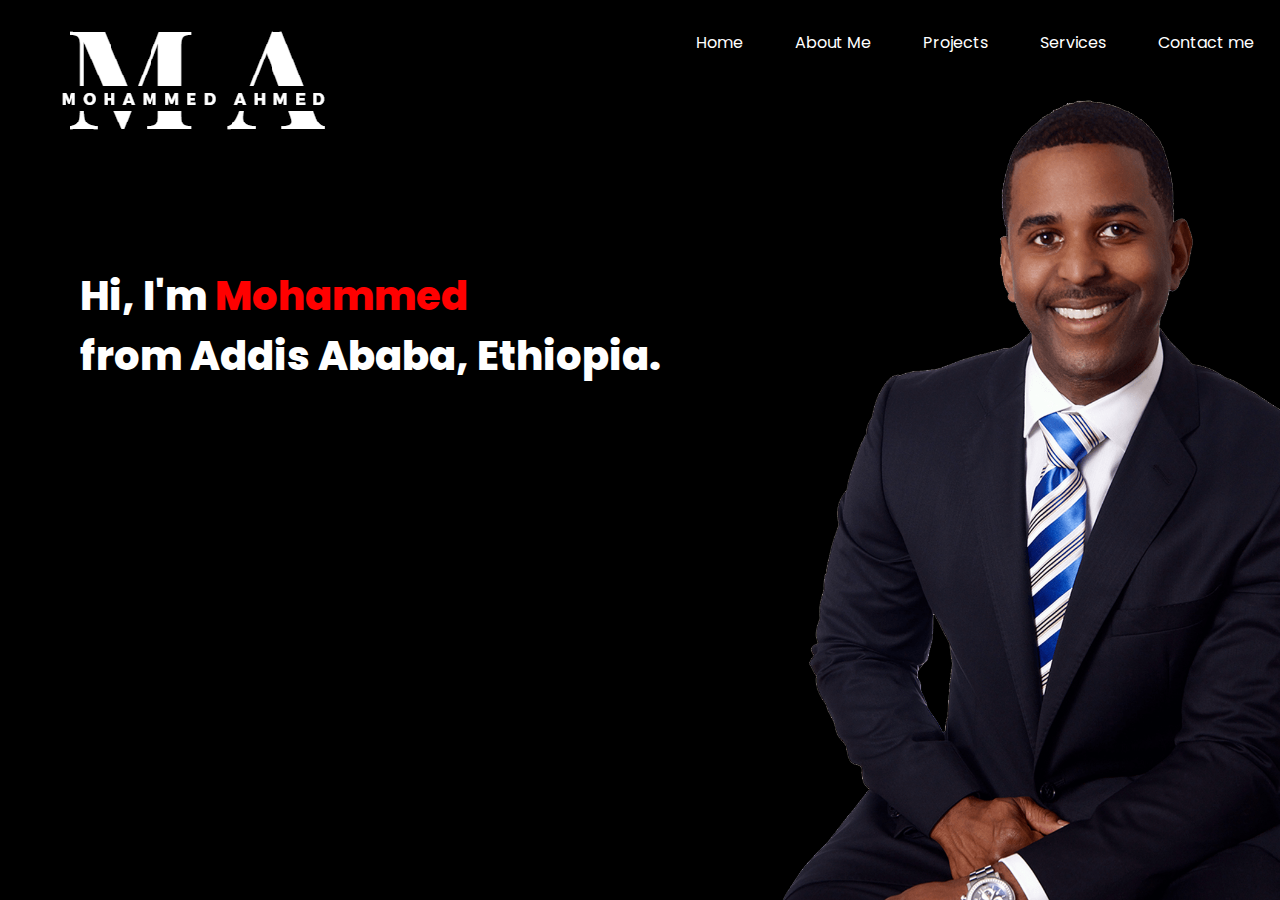
==== portfolio.html @ bfb6cf38 "Done with the home page" ====
<html lang="en">
<head>
	<meta charset="UTF-8">
	<meta name="viewport" content="width=device-width, initial-scale=1.0">
	<title>Personal portfolio</title>
	<link rel="stylesheet" href="portfolio.css">
	<link rel="preconnect" href="https://fonts.googleapis.com">
<link rel="preconnect" href="https://fonts.gstatic.com" crossorigin>
<link href="https://fonts.googleapis.com/css2?family=Poppins:ital,wght@0,100;0,200;0,300;0,400;0,500;0,600;0,700;0,800;0,900;1,100;1,200;1,300;1,400;1,500;1,600;1,700;1,800;1,900&display=swap" rel="stylesheet">
</head>
<body>
	<div id="header">
		<div class="container">
			<nav>
				<img src="Assets/Images/logo.png" alt="brand logo">
				<ul>
					<li>Home</li>
					<li>About Me</li>
					<li>Projects</li>
					<li>Services</li>
					<li>Contact me</li>
				</ul>
			</nav>
			<p>Hi, I'm <span> Mohammed </span><br>from Addis Ababa, Ethiopia.</p>
		</div>
	</div>
</body>
</html>
---- portfolio.css ----
*{
	box-sizing: border-box;
	font-family: Poppins;
}

body {
	width: 100%;
	height: 100vh;

	color: white;

	background-image: url(Assets/Images/businessman-wearing-suit-black-man.png);
	background-size: contain;
	background-repeat: no-repeat;
	background-position-x: 750px;
	background-position-y: 100px;
	background-color: black;

	margin: 0;
}

.container nav {
	width: 100%;
	display: flex;
	justify-content: space-between;
}
.container nav img {
	margin-left: 50px;
	margin-top: 20px;
}

.container nav ul {
	display: flex;
	justify-content: space-around;
	flex-basis: 650px;
	margin-top: 30px;
	list-style: none;
	cursor: pointer;

}

.container nav ul li::after {
	content: "";
	height: 4px;
	width: 0%;
	background-color: red;
	display: block;
}

.container nav ul li:hover::after {
	width: 100%;
	transition: 0.3s;
}

#header p {
	position: relative;
	top: 80px;
	left: 80px;
	max-width: fit-content;
	font-size: 40px;
	font-weight: 800;
}

#header span {
	color: red;
}
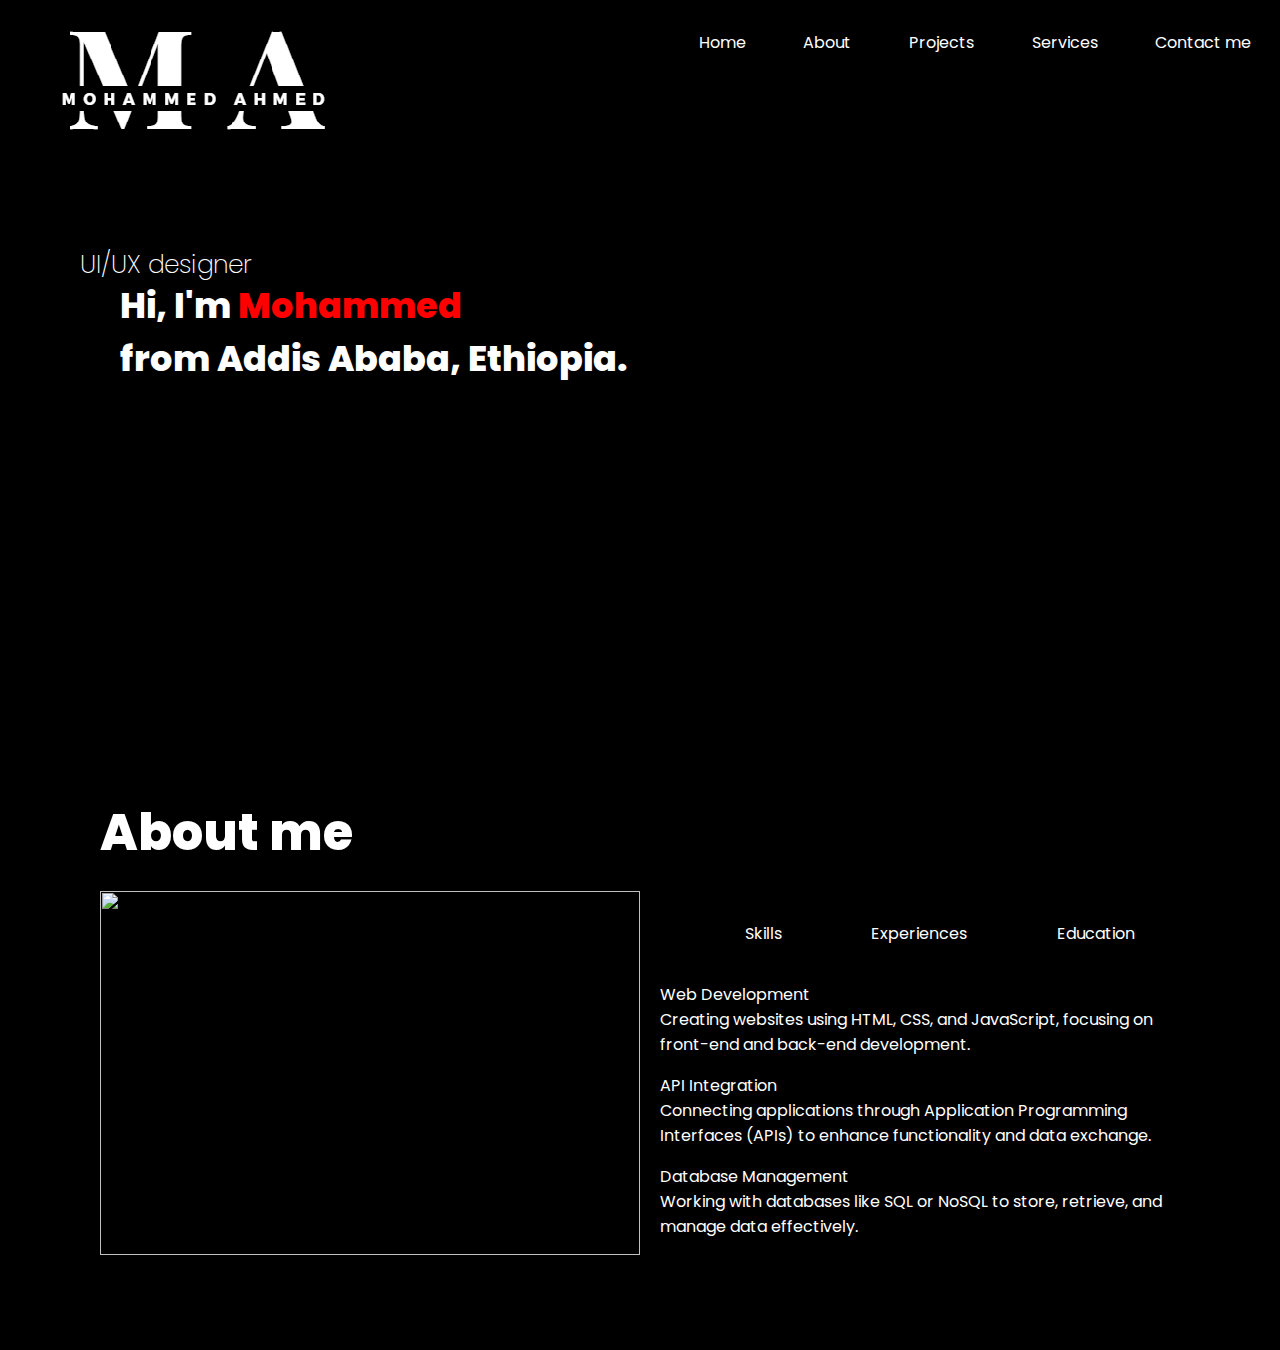
==== commit 7c36f0c0: "partially done wirh the about section, time to add some JS!" ====
--- a/portfolio.html
+++ b/portfolio.html
@@ -9,20 +9,86 @@
 <link href="https://fonts.googleapis.com/css2?family=Poppins:ital,wght@0,100;0,200;0,300;0,400;0,500;0,600;0,700;0,800;0,900;1,100;1,200;1,300;1,400;1,500;1,600;1,700;1,800;1,900&display=swap" rel="stylesheet">
 </head>
 <body>
-	<div id="header">
+	<section id="header">
 		<div class="container">
 			<nav>
 				<img src="Assets/Images/logo.png" alt="brand logo">
 				<ul>
 					<li>Home</li>
-					<li>About Me</li>
+					<li>About</li>
 					<li>Projects</li>
 					<li>Services</li>
 					<li>Contact me</li>
 				</ul>
 			</nav>
-			<p>Hi, I'm <span> Mohammed </span><br>from Addis Ababa, Ethiopia.</p>
+			<p class="role">UI/UX designer</p>
+			<p class="Introduction">Hi, I'm <span class="name"> Mohammed </span><br>from Addis Ababa, Ethiopia.</p>
 		</div>
-	</div>
+	</section>
+	<section id="about">
+		<div class="container">
+			<h1 class="header">About me</h1>
+			<div class="row">
+				<div class="left-column">
+					<div class="img-container">
+						<img src="/Assets/Images/capture 2.PNG">
+					</div>
+				</div>
+				<div class="right-container">
+						<nav>
+							<ul>
+								<li>Skills</li>
+								<li>Experiences</li>
+								<li>Education</li>
+							</ul>
+						</nav>
+						<div class="info-section Skills show">
+							<p>
+								<span>Web Development</span><br>
+								Creating websites using HTML, CSS, and JavaScript, focusing on front-end and back-end development.
+							</p>
+							<p>
+								<span>API Integration</span><br>
+								Connecting applications through Application Programming Interfaces (APIs) to enhance functionality and data exchange.
+							</p>
+							<p>
+								<span>Database Management</span><br>
+								Working with databases like SQL or NoSQL to store, retrieve, and manage data effectively.
+							</p>
+						</div>
+						<div class="info-section Experiences hide">
+							<p>
+								<span>2022 - Present</span><br>
+								Content Idea Creator for Local NGO
+							</p>
+							<p>
+								<span>2021 - Present</span><br>
+								Tutor at A+ Online Tutoring
+							</p>
+							<p>
+								<span>Summer 2023
+								</span><br>
+								Intern at XYZ Tech Solutions.
+							</p>
+						</div>
+						<div class="info-section Education hide">
+							<p>
+								<span>2019 - 2023</span><br>
+								Bachelor’s in Computer Science at Addis Ababa University.
+							</p>
+							<p>
+								<span>2024 - 2026</span><br>
+								Master’s in International Relations at University of Addis Ababa.
+							</p>
+							<p>
+								<span>2018 - 2019
+								</span><br>
+								Diploma in Graphic Design at Addis Ababa Polytechnic.
+							</p>
+						</div>
+				</div>
+			</div>
+		</div>
+	</section>
 </body>
 </html>--- a/portfolio.css
+++ b/portfolio.css
@@ -2,23 +2,27 @@
 	box-sizing: border-box;
 	font-family: Poppins;
 }
-
 body {
 	width: 100%;
 	height: 100vh;
 
 	color: white;
-
-	background-image: url(Assets/Images/businessman-wearing-suit-black-man.png);
-	background-size: contain;
-	background-repeat: no-repeat;
-	background-position-x: 750px;
-	background-position-y: 100px;
 	background-color: black;
 
 	margin: 0;
 }
 
+/*HEADER SECTION*/
+#header {
+	height: 700px; 
+	
+	background-image: url(Assets/Images/Capture.PNG);
+	background-size: 550px 550px;
+	background-repeat: no-repeat;
+	background-position-x: 720px;
+	background-position-y: 80px;
+	background-attachment: fixed;
+}
 .container nav {
 	width: 100%;
 	display: flex;
@@ -28,17 +32,19 @@
 	margin-left: 50px;
 	margin-top: 20px;
 }
-
 .container nav ul {
 	display: flex;
 	justify-content: space-around;
 	flex-basis: 650px;
 	margin-top: 30px;
 	list-style: none;
-	cursor: pointer;
+	max-height: fit-content;
 
 }
-
+.container nav ul li {
+	cursor: pointer;
+	max-height: fit-content;
+}
 .container nav ul li::after {
 	content: "";
 	height: 4px;
@@ -46,21 +52,80 @@
 	background-color: red;
 	display: block;
 }
-
 .container nav ul li:hover::after {
 	width: 100%;
 	transition: 0.3s;
 }
+#header .Introduction {
+	margin: 0;
+	margin-left: 120px;
 
-#header p {
-	position: relative;
-	top: 80px;
-	left: 80px;
-	max-width: fit-content;
-	font-size: 40px;
+	font-size: 35px;
 	font-weight: 800;
 }
+#header .name {
+	color: red;
+}
+.role {
+	margin-bottom: -5px;
+	margin-top: 100px;
+	margin-left: 80px;
 
-#header span {
-	color: red;
-}+	font-size: 25px;
+	font-weight: 200;
+}
+
+
+/*------------about section------------*/
+#about .container {
+	height: 650px;
+	width: 100%;
+	padding:100px;
+	
+	display: flex;
+	flex-direction: column;
+	justify-content: center;
+}
+#about .header {
+	font-size: 50px;
+	font-weight: 800;
+	margin: 0;
+	margin-bottom: 20px;
+}
+
+.row {
+	width: 100%;
+	max-height: 100%;
+	display: flex;
+	column-gap: 20px;
+}
+.row .left-column{
+	min-width: 50%;
+}
+#about .left-column .img-container {
+	width: 100%;
+	height: 100%;
+	display: flex;
+	justify-content: flex-start;
+	align-items: top;
+}
+#about .left-column img {
+	object-fit: contain;
+	width: 100%;
+	height: 100%;
+}
+
+.row .right-column {
+	min-width: 50%;
+}
+
+.row .right-column .info-section {
+	max-width: 100%;
+}
+
+.hide {
+	display: none;
+}
+.show {
+	display: initial;
+}
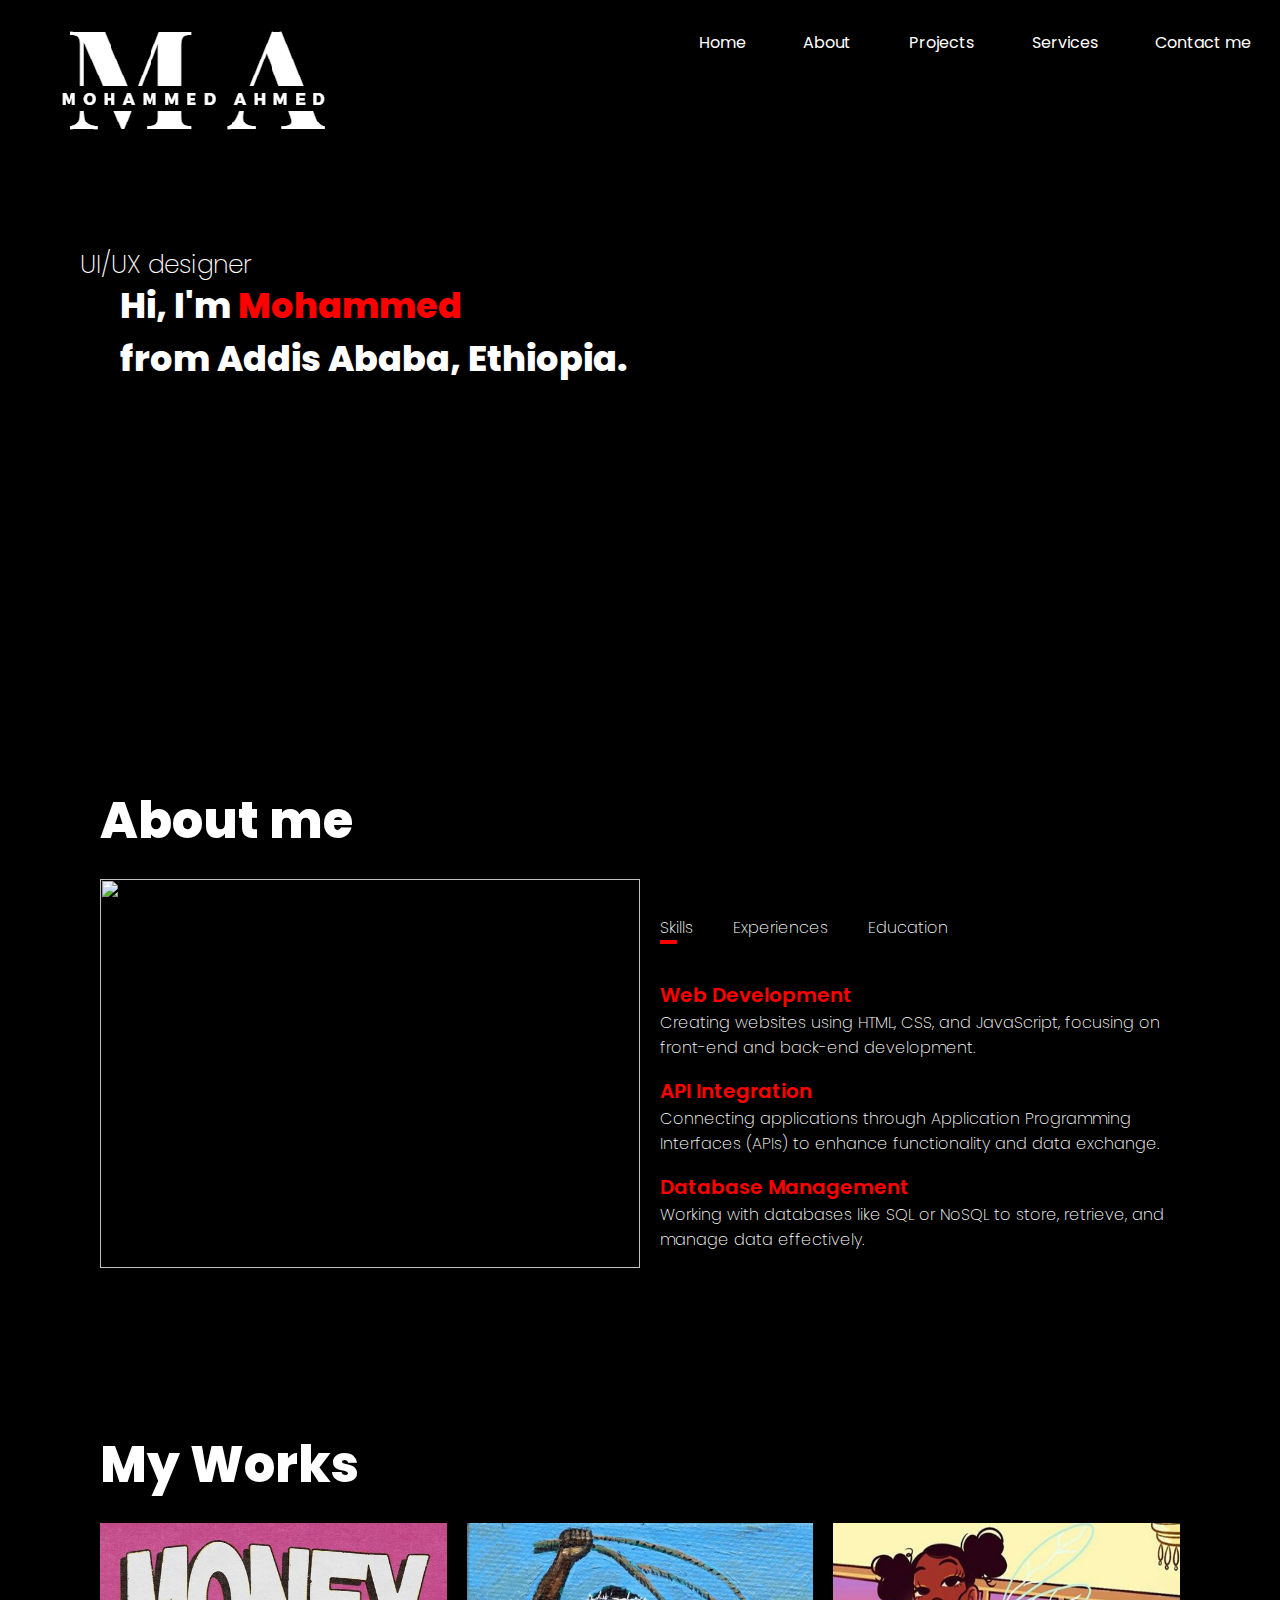
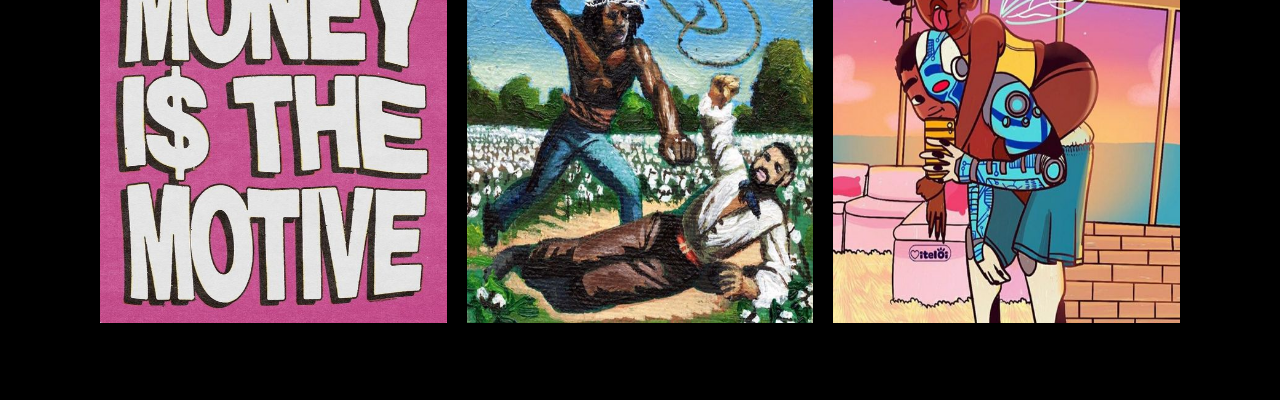
==== commit 0c6029f9: "created a grid for my works and styled them" ====
--- a/portfolio.html
+++ b/portfolio.html
@@ -3,10 +3,12 @@
 	<meta charset="UTF-8">
 	<meta name="viewport" content="width=device-width, initial-scale=1.0">
 	<title>Personal portfolio</title>
+
 	<link rel="stylesheet" href="portfolio.css">
+
 	<link rel="preconnect" href="https://fonts.googleapis.com">
-<link rel="preconnect" href="https://fonts.gstatic.com" crossorigin>
-<link href="https://fonts.googleapis.com/css2?family=Poppins:ital,wght@0,100;0,200;0,300;0,400;0,500;0,600;0,700;0,800;0,900;1,100;1,200;1,300;1,400;1,500;1,600;1,700;1,800;1,900&display=swap" rel="stylesheet">
+	<link rel="preconnect" href="https://fonts.gstatic.com" crossorigin>
+	<link href="https://fonts.googleapis.com/css2?family=Poppins:ital,wght@0,100;0,200;0,300;0,400;0,500;0,600;0,700;0,800;0,900;1,100;1,200;1,300;1,400;1,500;1,600;1,700;1,800;1,900&display=swap" rel="stylesheet">
 </head>
 <body>
 	<section id="header">
@@ -25,6 +27,7 @@
 			<p class="Introduction">Hi, I'm <span class="name"> Mohammed </span><br>from Addis Ababa, Ethiopia.</p>
 		</div>
 	</section>
+
 	<section id="about">
 		<div class="container">
 			<h1 class="header">About me</h1>
@@ -34,12 +37,12 @@
 						<img src="/Assets/Images/capture 2.PNG">
 					</div>
 				</div>
-				<div class="right-container">
+				<div class="right-column">
 						<nav>
 							<ul>
-								<li>Skills</li>
-								<li>Experiences</li>
-								<li>Education</li>
+								<li class="info-link selected">Skills</li>
+								<li class="info-link">Experiences</li>
+								<li class="info-link">Education</li>
 							</ul>
 						</nav>
 						<div class="info-section Skills show">
@@ -90,5 +93,24 @@
 			</div>
 		</div>
 	</section>
+	
+	<section id="projects">
+		<div class="container">
+			<h1 class="header">My Works</h1>
+				<div class="grid">
+					<div class="project-priv">
+						<img src="/Assets/Images/Pintrest/3c90fc0e05129bfd293c5b3ee9db4c73.jpg" alt="">
+					</div>
+					<div class="project-priv">
+						<img src="/Assets/Images/Pintrest/f948baaf065822cf9e64c42d58653fe5.jpg" alt="">
+					</div>
+					<div class="project-priv">
+						<img src="/Assets/Images/Pintrest/c0ab975d920294ab2e9ee7f0617771eb.jpg" alt="">
+					</div>
+				</div>
+		</div>
+	</section>
+
+	<script src="portfolio.js"></script>
 </body>
 </html>--- a/portfolio.css
+++ b/portfolio.css
@@ -23,36 +23,35 @@
 	background-position-y: 80px;
 	background-attachment: fixed;
 }
-.container nav {
+#header .container nav {
 	width: 100%;
 	display: flex;
 	justify-content: space-between;
 }
-.container nav img {
+#header .container nav img {
 	margin-left: 50px;
 	margin-top: 20px;
 }
-.container nav ul {
+#header .container nav ul {
 	display: flex;
 	justify-content: space-around;
 	flex-basis: 650px;
 	margin-top: 30px;
 	list-style: none;
 	max-height: fit-content;
-
 }
-.container nav ul li {
+#header .container nav ul li {
 	cursor: pointer;
 	max-height: fit-content;
 }
-.container nav ul li::after {
+#header .container nav ul li::after {
 	content: "";
 	height: 4px;
 	width: 0%;
 	background-color: red;
 	display: block;
 }
-.container nav ul li:hover::after {
+#header .container nav ul li:hover::after {
 	width: 100%;
 	transition: 0.3s;
 }
@@ -86,7 +85,7 @@
 	flex-direction: column;
 	justify-content: center;
 }
-#about .header {
+.header {
 	font-size: 50px;
 	font-weight: 800;
 	margin: 0;
@@ -117,10 +116,29 @@
 
 .row .right-column {
 	min-width: 50%;
+	padding-top: 20px;
 }
-
-.row .right-column .info-section {
-	max-width: 100%;
+#about nav ul {
+	display: flex;
+	list-style: none;
+	padding: 0;
+}
+#about .info-link {
+	margin-right: 40px;
+	cursor: pointer;
+	margin-bottom: 20px;
+	font-weight: 200;
+}
+#about .info-link::after {
+	content: "";
+	height: 4px;
+	width: 0%;
+	background-color: red;
+	display: block;
+}
+#about .info-link:hover::after {
+	width: 50%;
+	transition: 0.3s;
 }
 
 .hide {
@@ -129,3 +147,47 @@
 .show {
 	display: initial;
 }
+#about  .selected::after {
+	content: "";
+	height: 4px;
+	width: 50%;
+	background-color: red;
+	display: block;
+}
+
+#about .info-section span {
+	font-size: 20px;
+	color: red;
+	font-weight: 600;
+}
+#about .info-section p {
+	font-weight: 200;
+	font-size: medium;
+}
+
+/*-----------Projects section--------------*/
+#projects .container {
+	height: 650px;
+	width: 100%;
+	padding: 50px 100px;
+	display: flex;
+	flex-direction: column;
+	justify-content: center;
+
+}
+#projects .grid {
+	display: grid;
+	grid-template-columns: repeat(3, 1fr);
+	gap: 20px;
+}
+
+#projects .grid .project-priv {
+	display: flex;
+	justify-content: center;
+}
+
+#projects img {
+	width: 100%;
+	height: 400px;
+	object-fit:fill;
+}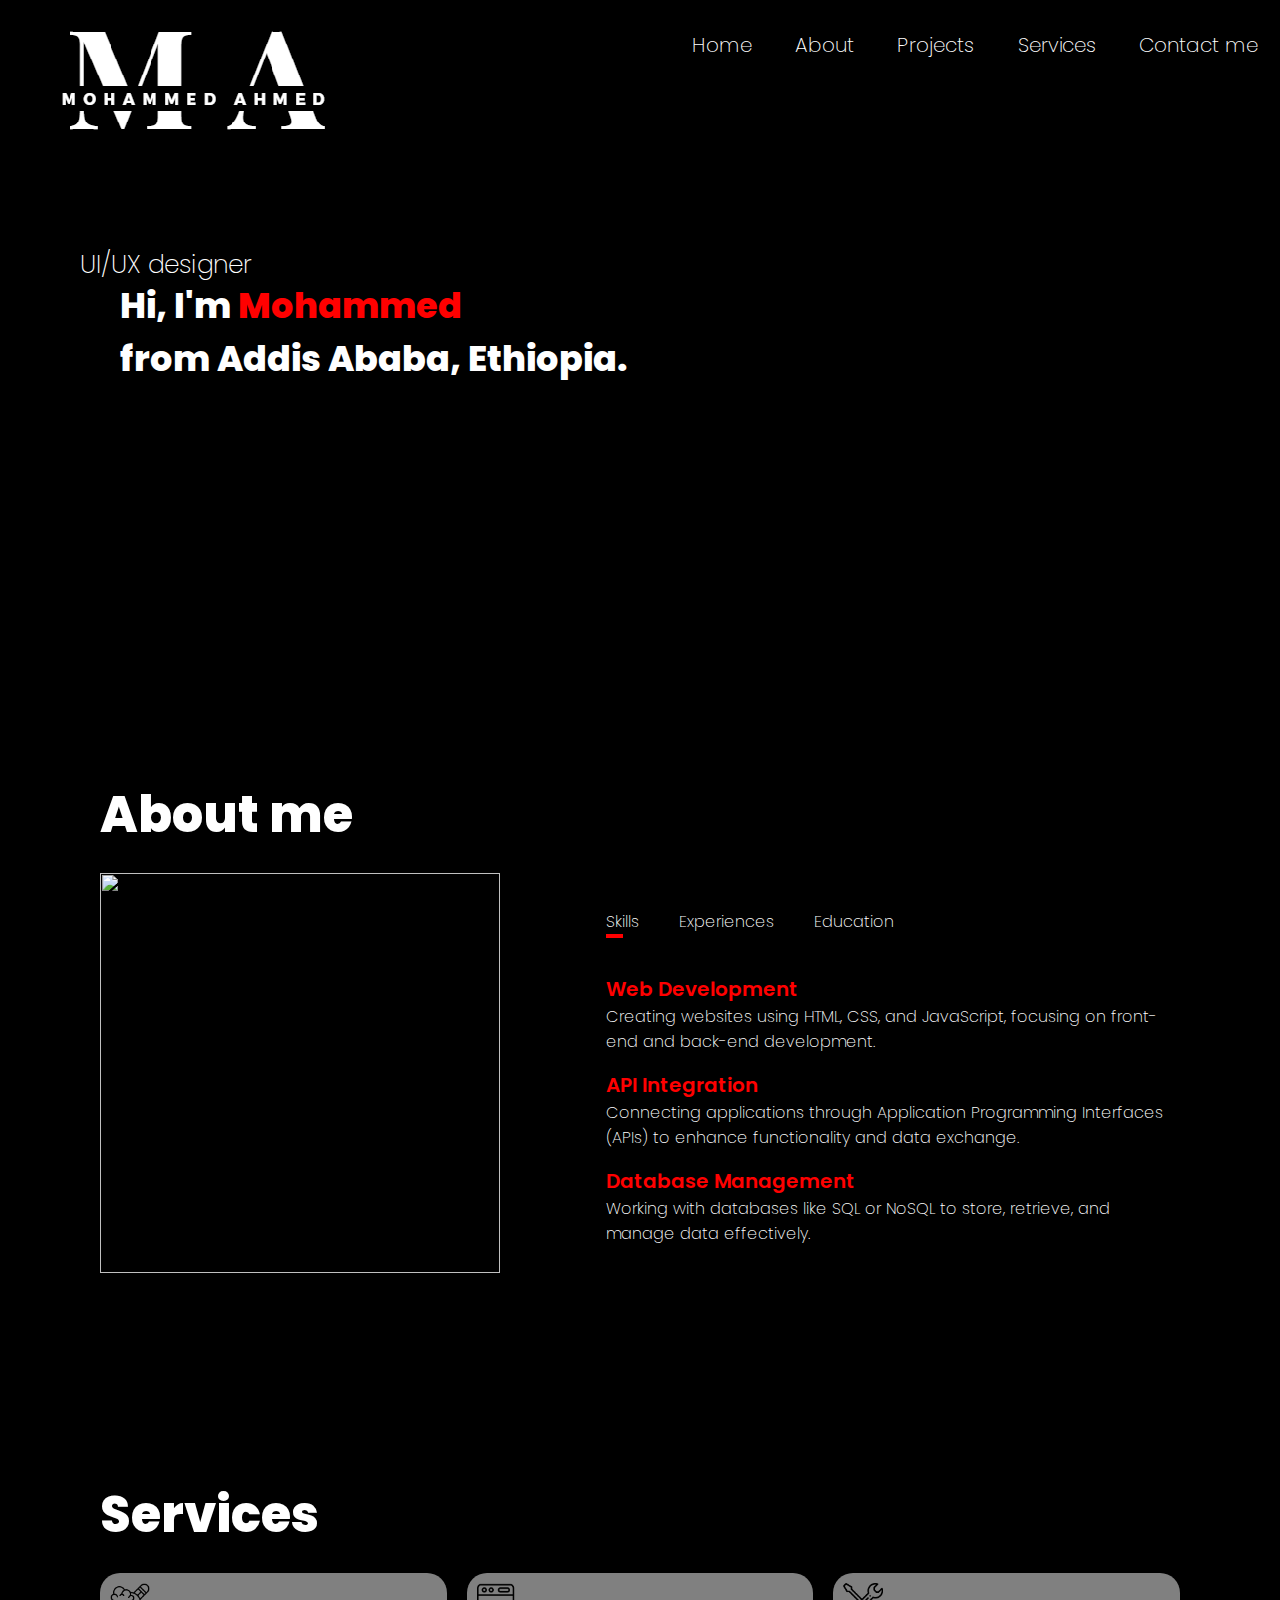
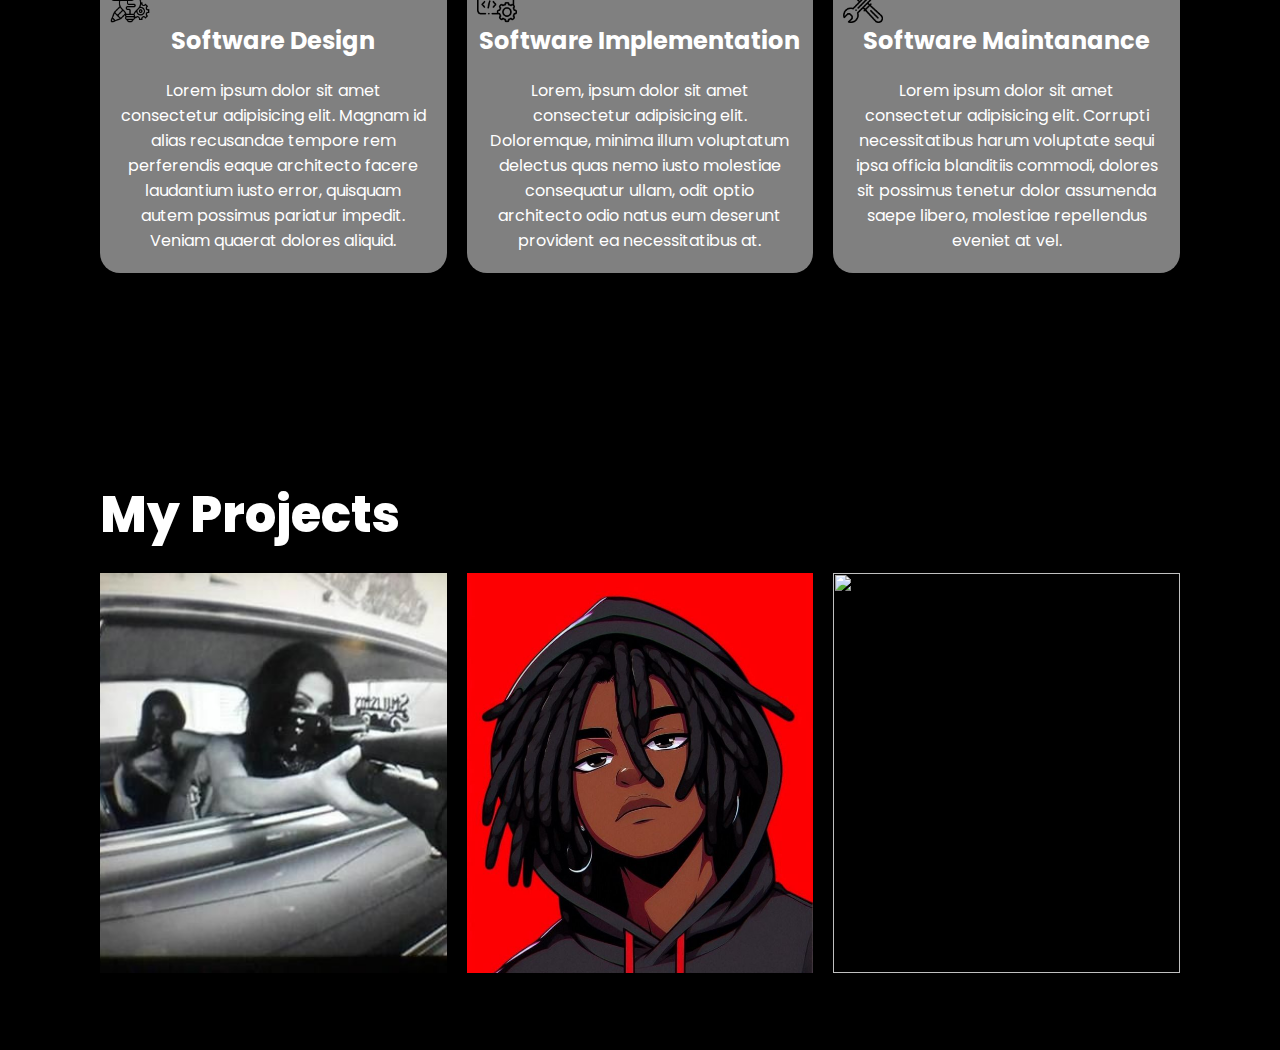
==== commit e3076f4b: "navigation Links now working!" ====
--- a/portfolio.html
+++ b/portfolio.html
@@ -16,10 +16,10 @@
 			<nav>
 				<img src="Assets/Images/logo.png" alt="brand logo">
 				<ul>
-					<li>Home</li>
-					<li>About</li>
-					<li>Projects</li>
-					<li>Services</li>
+					<li><a href="#home">Home</a></li>
+					<li><a href="#about">About</a></li>
+					<li><a href="#projects">Projects</a></li>
+					<li><a href="#services">Services</a></li>
 					<li>Contact me</li>
 				</ul>
 			</nav>
@@ -94,18 +94,65 @@
 		</div>
 	</section>
 	
+	<section id="services">
+		<div class="container">
+			<h1 class="header">Services</h1>
+			<div class="services-grid">
+				<div class="service">
+					<img class="services-icon" src="/Assets/Images/Icons/design-thinking.png" alt="">
+					<h2>Software Design</h2>
+					<p>Lorem ipsum dolor sit amet consectetur adipisicing elit. Magnam id alias recusandae tempore rem perferendis eaque architecto facere laudantium iusto error, quisquam autem possimus pariatur impedit. Veniam quaerat dolores aliquid.</p>
+					<div class="service-layer">
+						<div class="img-container"><a href="#"><img class="learn-more" src="/Assets/Images/Icons/new-window.png" alt=""></a></div>
+						learn more
+					</div>
+				</div>
+				<div class="service">
+					<img class="services-icon" src="/Assets/Images/Icons/coding.png" alt="Software implementation">
+					<h2>Software Implementation</h2>
+					<p>Lorem, ipsum dolor sit amet consectetur adipisicing elit. Doloremque, minima illum voluptatum delectus quas nemo iusto molestiae consequatur ullam, odit optio architecto odio natus eum deserunt provident ea necessitatibus at.</p>
+					<div class="service-layer">
+						<div class="img-container"><a href="#"><img class="learn-more" src="/Assets/Images/Icons/new-window.png" alt=""></a></div>
+						learn more
+					</div>
+				</div>
+				<div class="service">
+					<img class="services-icon" src="/Assets/Images/Icons/tools.png" alt="">
+					<h2>Software Maintanance</h2>
+					<p>Lorem ipsum dolor sit amet consectetur adipisicing elit. Corrupti necessitatibus harum voluptate sequi ipsa officia blanditiis commodi, dolores sit possimus tenetur dolor assumenda saepe libero, molestiae repellendus eveniet at vel.</p>
+					<div class="service-layer">
+						<div class="img-container"><a href="#"><img class="learn-more" src="/Assets/Images/Icons/new-window.png" alt=""></a></div>
+						learn more
+					</div>
+				</div>
+			</div>
+		</div>
+	</section>
+
 	<section id="projects">
 		<div class="container">
-			<h1 class="header">My Works</h1>
+			<h1 class="header">My Projects</h1>
 				<div class="grid">
 					<div class="project-priv">
-						<img src="/Assets/Images/Pintrest/3c90fc0e05129bfd293c5b3ee9db4c73.jpg" alt="">
+						<div class="text-layer">
+							<h1>Travel guide</h1>
+								<p class="text">Lorem ipsum dolor sit amet consectetur adipisicing elit. Quibusdam accusamus enim laudantium magni alias, ipsam fugiat omnis repudiandae esse quos dolorem provident maiores optio sit molestiae voluptas corrupti ipsa unde?</p>
+						</div>
+						<img src="/Assets/Images/Pintrest/8daa52018db6cffbecb5b34f488f5991.jpg" alt="">
 					</div>
 					<div class="project-priv">
-						<img src="/Assets/Images/Pintrest/f948baaf065822cf9e64c42d58653fe5.jpg" alt="">
+						<div class="text-layer">
+							<h1>Crime reporting app</h1>
+								<p class="text">Lorem ipsum dolor sit amet consectetur adipisicing elit. Quibusdam accusamus enim laudantium magni alias, ipsam fugiat omnis repudiandae esse quos dolorem provident maiores optio sit molestiae voluptas corrupti ipsa unde?</p>
+						</div>
+						<img src="/Assets/Images/Pintrest/56afb263d2dad59100adacf83cec027f.jpg" alt="">
 					</div>
 					<div class="project-priv">
-						<img src="/Assets/Images/Pintrest/c0ab975d920294ab2e9ee7f0617771eb.jpg" alt="">
+						<div class="text-layer">
+							<h1>Travel guide</h1>
+								<p class="text">Lorem ipsum dolor sit amet consectetur adipisicing elit. Quibusdam accusamus enim laudantium magni alias, ipsam fugiat omnis repudiandae esse quos dolorem provident maiores optio sit molestiae voluptas corrupti ipsa unde?</p>
+						</div>
+						<img src="/Assets/Images/Pintrest/GcqpUv_W4AAcdfj.jfif" alt="">
 					</div>
 				</div>
 		</div>
--- a/portfolio.css
+++ b/portfolio.css
@@ -11,7 +11,10 @@
 
 	margin: 0;
 }
-
+a {
+	text-decoration: none;
+	color: white;
+}
 /*HEADER SECTION*/
 #header {
 	height: 700px; 
@@ -43,6 +46,8 @@
 #header .container nav ul li {
 	cursor: pointer;
 	max-height: fit-content;
+	font-weight: 200;
+	font-size: 20px;
 }
 #header .container nav ul li::after {
 	content: "";
@@ -79,7 +84,7 @@
 #about .container {
 	height: 650px;
 	width: 100%;
-	padding:100px;
+	padding:50px 100px;
 	
 	display: flex;
 	flex-direction: column;
@@ -99,19 +104,16 @@
 	column-gap: 20px;
 }
 .row .left-column{
-	min-width: 50%;
+	min-width: 45%;
 }
 #about .left-column .img-container {
-	width: 100%;
-	height: 100%;
 	display: flex;
 	justify-content: flex-start;
 	align-items: top;
 }
 #about .left-column img {
-	object-fit: contain;
-	width: 100%;
-	height: 100%;
+	object-fit: cover;
+	height: 400px;
 }
 
 .row .right-column {
@@ -166,28 +168,142 @@
 }
 
 /*-----------Projects section--------------*/
+#projects {
+	height: 650px;
+}
 #projects .container {
-	height: 650px;
-	width: 100%;
+	display: flex;
+	flex-direction: column;
+	justify-content: center;
 	padding: 50px 100px;
-	display: flex;
-	flex-direction: column;
-	justify-content: center;
-
+	height: 100%;
 }
 #projects .grid {
 	display: grid;
+	grid-template-columns: repeat(3, minmax(250px, 1fr));
+	gap: 20px;
+}
+#projects .project-priv {
+	height: 400px;
+	width: 100%;
+	position: relative;
+	overflow: hidden;
+}
+#projects img {
+	height: 100%;
+	width: 100%;
+	object-fit: cover;
+}
+#projects .text-layer {
+	position: absolute;
+	bottom: 0;
+	left: 0;
+	width: 100%;
+	height: 0%;
+
+	display: flex;
+	flex-direction: column;
+	justify-content: center;
+	align-items: center;
+	text-align: center;
+	opacity: 0;
+
+	transition: height 0.3s ease, opacity 0.3s ease;
+	background: linear-gradient(to top, black, transparent);
+
+}
+#projects .project-priv:hover .text-layer {
+	height: 100%;
+	opacity: 1;
+}
+#projects .text-layer .text{
+	color: white;
+	font-size: 20px;
+	font-weight: 200;
+	line-height: 25px;
+	width: 75%;
+	font-family: poppins;
+}
+#projects .text-layer h1 {
+	font-size: 20px;
+	background-color: black;
+	font-weight: 700;	
+	margin: 0;
+	padding: 5px 25px;
+	border-radius: 10px;
+	border: 1px solid red;
+}
+
+/*---------Services section--------------*/
+#services {
+	width: 100%;
+	height: 650px;
+	display: flex;
+	align-items: center;
+}
+#services .container {
+	width: inherit;
+	padding: 50px 100px;
+	display: flex;
+	flex-direction: column;
+}
+.services-grid {
+	display: grid;
 	grid-template-columns: repeat(3, 1fr);
-	gap: 20px;
-}
-
-#projects .grid .project-priv {
-	display: flex;
+	column-gap: 20px;
+}
+#services .service {
+	background-color: gray;
+	width: 100%;
+	height: 300px;
+	position: relative;
+	overflow: hidden;
+	border-radius: 20px;
+}
+#services .service h2 {
+	text-align: center;
+	margin: 0;
+	color: white;
+}
+#services .service p {
+	text-wrap: wrap;
+	margin: 0;
+	padding: 20px;
+	text-align: center;
+}
+.service .services-icon{
+	width: 50px;
+	height: 50px;
+	padding: 10px 0 0 10px;
+}
+#services .service .service-layer {
+	position: absolute;
+	top: 0;
+	right: 0;
+	bottom: 0;
+	left: 0;
+
+	background-color: rgb(202, 3, 3);
+
+	display: flex;
+	flex-direction: column;
 	justify-content: center;
-}
-
-#projects img {
-	width: 100%;
-	height: 400px;
-	object-fit:fill;
+	align-items: center;
+	opacity: 0;
+
+	transition: 0.3s;
+
+}
+.service-layer .img-container{
+	padding: 10px;
+	border-radius: 50%;
+	background-color: aliceblue;
+}
+.service-layer .learn-more{
+	height: 30px;
+	width: 30px;
+}
+
+#services .service:hover .service-layer {
+	opacity: 1;
 }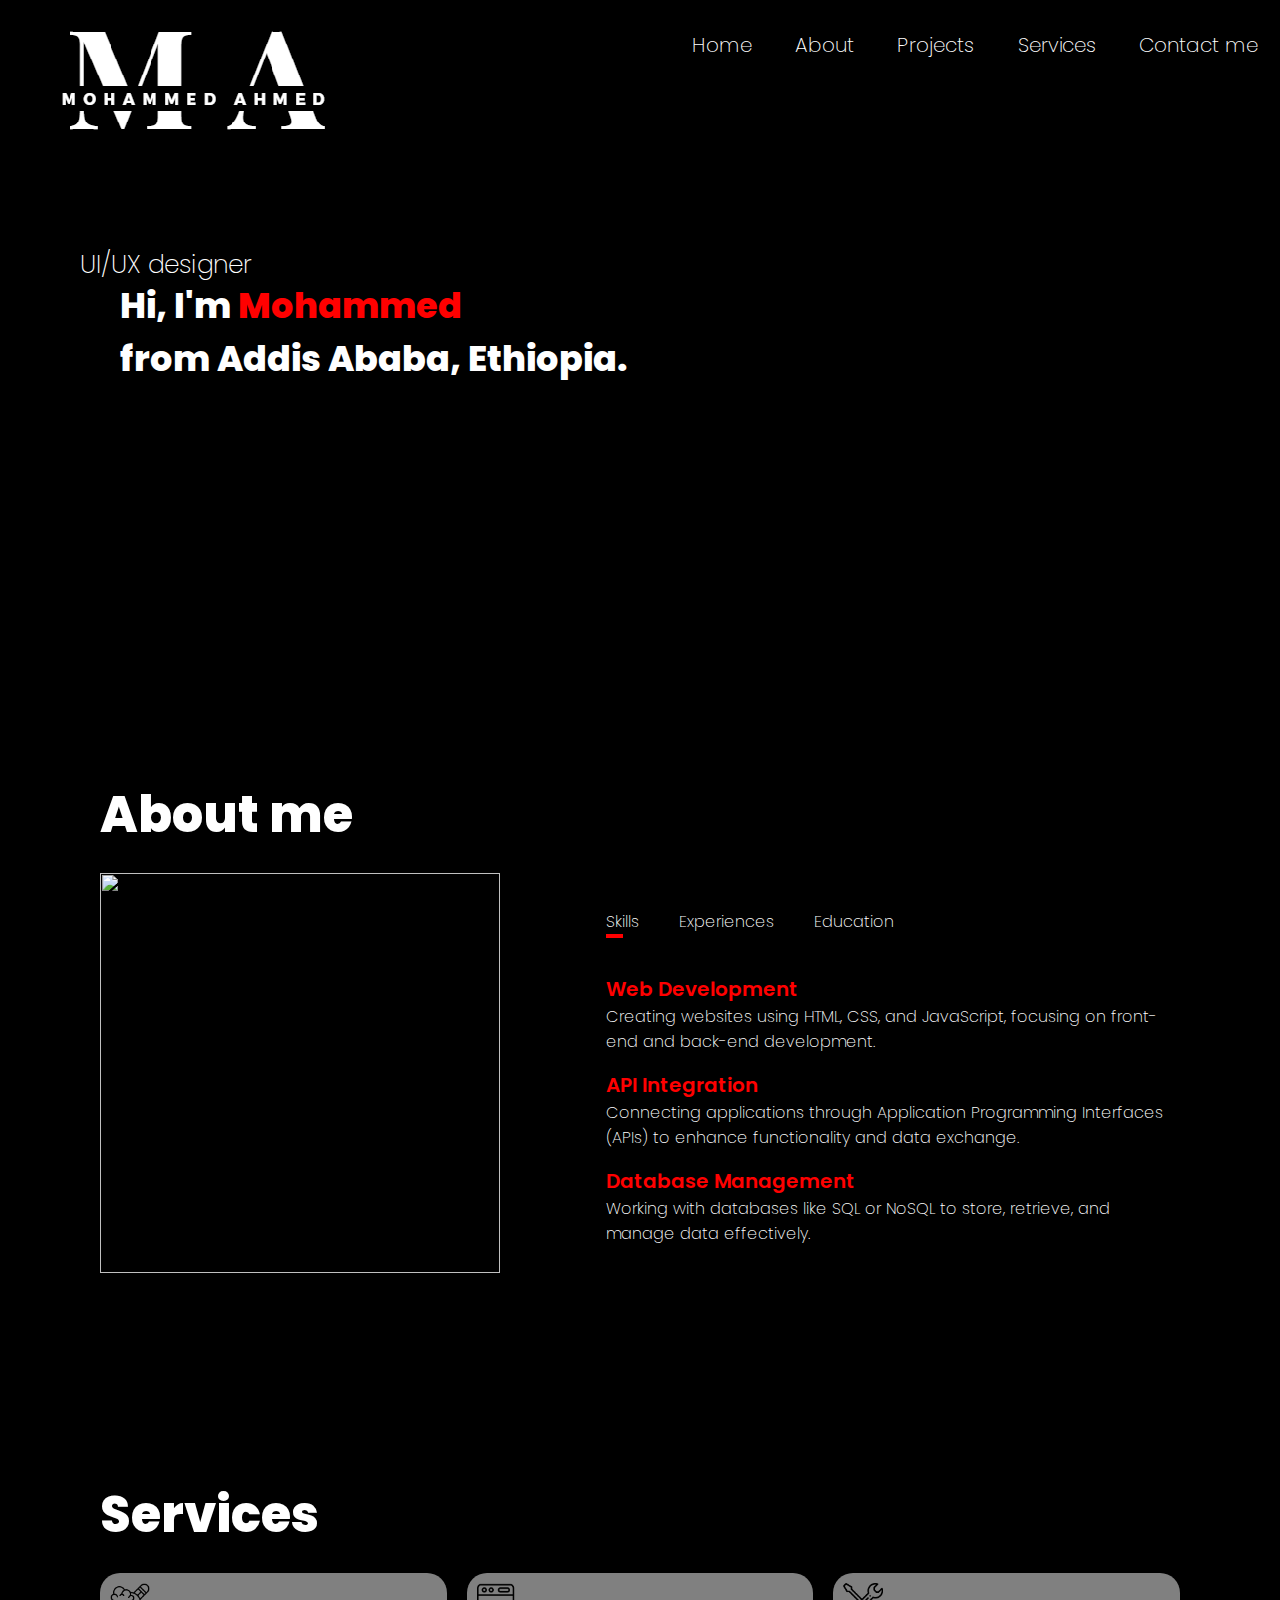
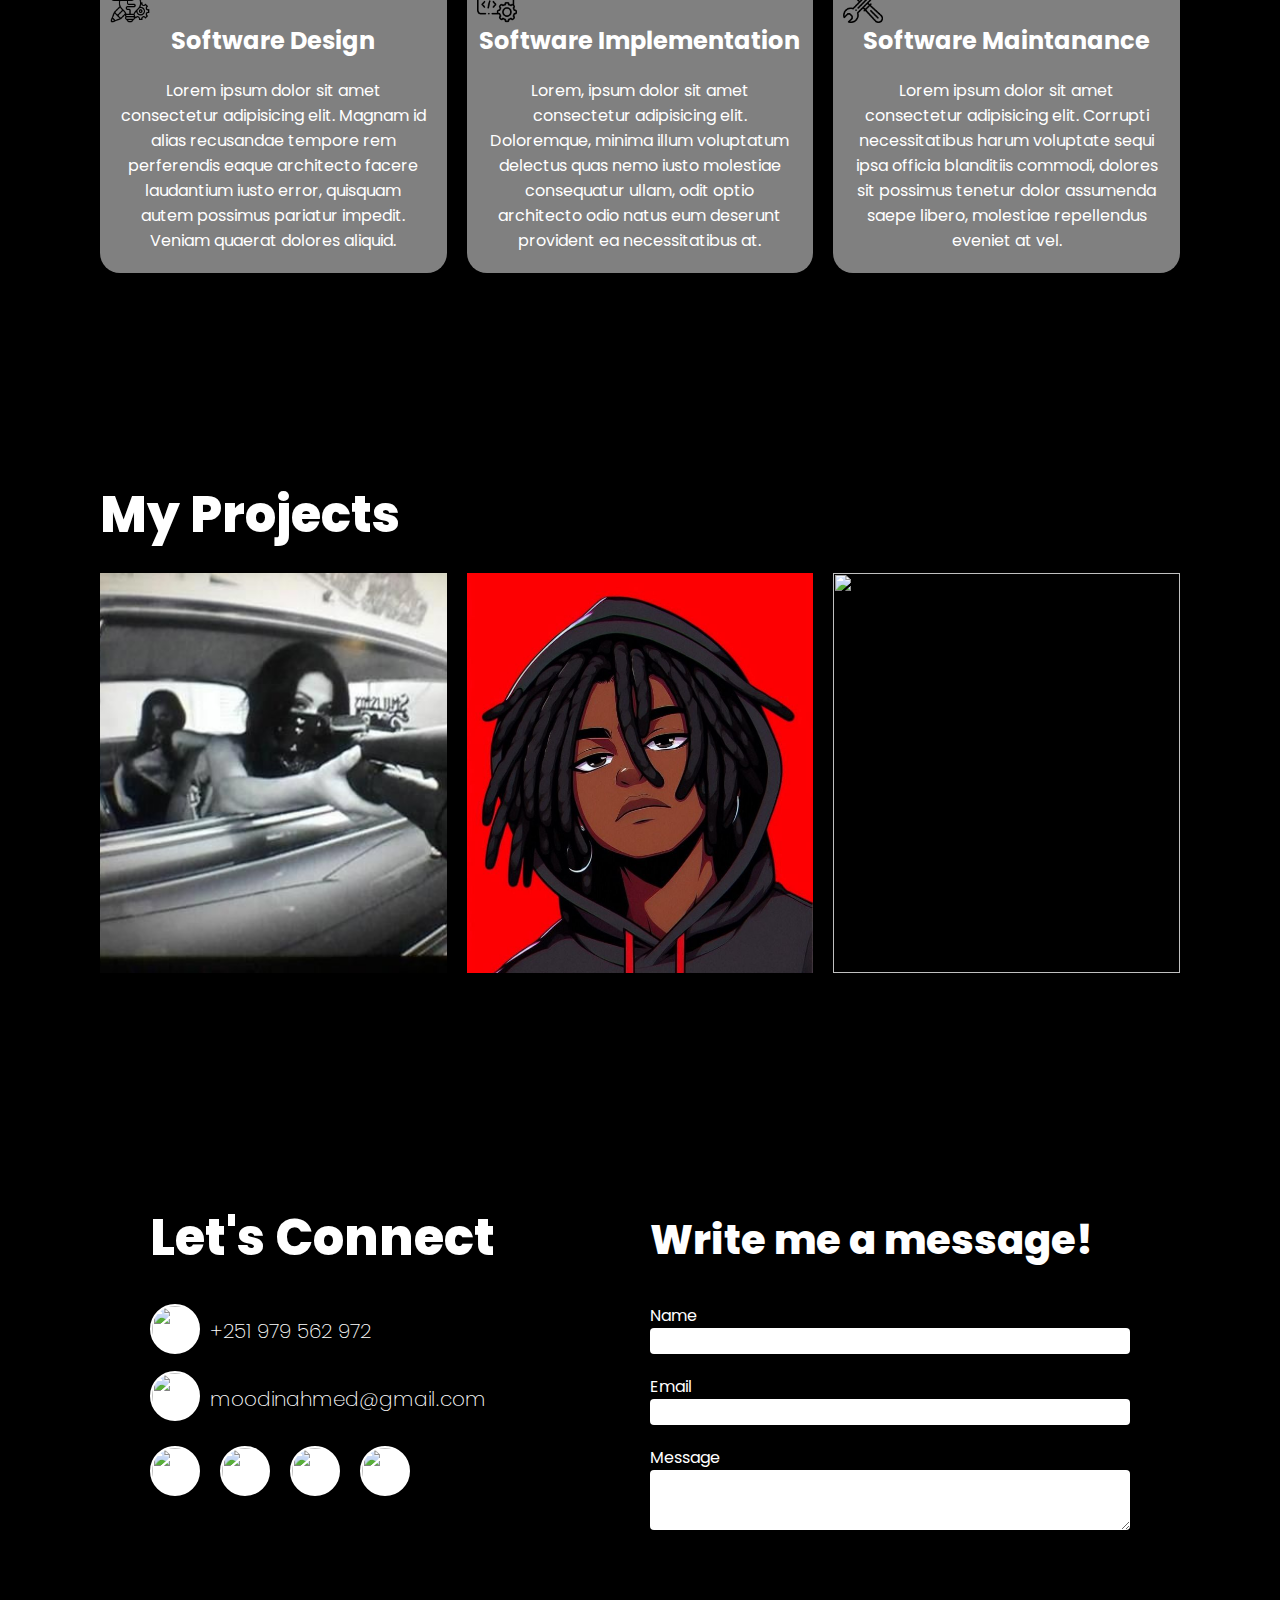
==== commit ccf8989e: "Added responsive features for screen width below 800px" ====
--- a/portfolio.html
+++ b/portfolio.html
@@ -14,17 +14,19 @@
 	<section id="header">
 		<div class="container">
 			<nav>
-				<img src="Assets/Images/logo.png" alt="brand logo">
+				<div class="logo-div"><img src="Assets/Images/logo.png" alt="brand logo"></div>
 				<ul>
 					<li><a href="#home">Home</a></li>
 					<li><a href="#about">About</a></li>
 					<li><a href="#projects">Projects</a></li>
 					<li><a href="#services">Services</a></li>
-					<li>Contact me</li>
+					<li><a href="#contact-me">Contact me</a></li>
 				</ul>
 			</nav>
-			<p class="role">UI/UX designer</p>
+			<div class="introduction-div">
+				<p class="role">UI/UX designer</p>
 			<p class="Introduction">Hi, I'm <span class="name"> Mohammed </span><br>from Addis Ababa, Ethiopia.</p>
+			</div>
 		</div>
 	</section>
 
@@ -158,6 +160,34 @@
 		</div>
 	</section>
 
+	<section id="contact-me">
+		<div class="container">
+			<div class="row">
+				<div class="column1">
+					<h1 class="header">Let's Connect</h1>
+					<div class="phone">
+						<img class="icon phone" src="/Assets/Images/Icons/phone-call.png"><p>+251 979 562 972</p>
+					</div>
+					<div class="email"><a href="#"><a href="#"><img class="icon email" src="/Assets/Images/Icons/email.png" alt=""></a><a href="#">moodinahmed@gmail.com</a></div>
+					<div class="social-media">
+						<a href="#"><img class="icon facebook" src="/Assets/Images/Icons/facebook.png" alt=""></a>
+						<a href="#"><img class="icon linkedin" src="/Assets/Images/Icons/linkedin.png" alt=""></a>
+						<a href="#"><img class="icon twitter" src="/Assets/Images/Icons/twitter.png" alt=""></a>
+						<a href="#"><img class="icon telegram" src="/Assets/Images/Icons/telegram.png" alt=""></a>
+					</div>
+				</div>
+				<div class="column2">
+					<h2>Write me a message!</h2>
+					<form action="example.com" method="post">
+						<label for="name">Name<input id="first-name" type="text" required></label>
+						<label for="email">Email<input id="email" type="email" required></label>
+						<label for="message">Message<textarea name="message" id="message"></textarea></label>
+					</form>
+				</div>
+			</div>
+		</div>
+	</section>
+
 	<script src="portfolio.js"></script>
 </body>
 </html>--- a/portfolio.css
+++ b/portfolio.css
@@ -117,6 +117,7 @@
 }
 
 .row .right-column {
+	width: 100%;
 	min-width: 50%;
 	padding-top: 20px;
 }
@@ -303,7 +304,183 @@
 	height: 30px;
 	width: 30px;
 }
-
 #services .service:hover .service-layer {
 	opacity: 1;
-}+	transform: translateY(-20px);
+}
+#services .service:hover {
+	transform: translateY(-20px);
+	transition: 0.4s;
+}
+
+/*------------------Contact me---------------*/
+#contact-me {
+	width: 100%;
+	height: 650px;
+}
+#contact-me .container {
+	width: inherit;
+	max-height: inherit;
+
+	padding: 150px;
+}
+#contact-me .row {
+	display: flex;
+}
+
+#contact-me .row .column1 {
+	flex-basis: 50%;
+}
+.phone, .email, .social-media {
+	display: flex;
+	color: white;
+	font-size: 20px;
+	font-weight: 200;
+	align-items: center;
+	margin-bottom: 5px;
+}
+.icon {
+	position: relative;
+	width: 50px;
+	height: 50px;
+	background-color: white;
+	border-radius: 50%;
+	margin-right: 10px;
+	border: 2px solid white;
+	transition: 0.3s;
+	cursor: pointer;
+}
+.icon.email:hover {
+	background-color: red;
+	border: 2px solid red;
+	transform: translateY(-10px);
+}
+.icon.phone:hover {
+	background-color: green;
+	border: 2px solid green;
+	transform: translateY(-10px);
+}
+
+.social-media {
+	margin-top: 20px;
+	display: flex;
+}
+.social-media .icon {
+	position: relative;
+	margin-right: 20px;
+}
+.icon.facebook:hover {
+	background-color: blue;
+	border: 2px solid blue;
+	transform: translateY(-10px);
+}
+.icon.linkedin:hover {
+	background-color: rgb(33, 155, 255);
+	border: 2px solid rgb(33, 155, 255);
+	transform: translateY(-10px);
+}
+.icon.twitter:hover {
+	background-color: white;
+	border: 2px solid white;
+	transform: translateY(-10px);
+}
+.icon.telegram:hover {
+	background-color: rgb(33, 155, 255);
+	border: 2px solid rgb(33, 155, 255);
+	transform: translateY(-10px);
+}	
+
+#contact-me .column2 {
+	width: 50%;
+}
+.column2 h2 {
+	font-size: 40px;
+	font-weight: 800;
+	margin-top: 10px;
+}
+label {
+	display: block;
+	margin-bottom: 20px;
+}
+input, textarea {
+	width: 100%;
+	border: none;
+	border-radius: 4px;
+	padding: 3px;
+}
+textarea {
+	padding: 10px;
+	height: 60px;
+}
+
+@media (max-width: 800px) {
+	html {
+		overflow-x: hidden;
+	}
+	#header {
+		background-image: none;
+		height: auto;
+	}
+	#header .container {
+		height: auto;
+	}
+	#header .container nav {
+		flex-direction: column;
+	}
+	.logo-div {
+		display: flex;
+		justify-content: center;
+	}
+	#header .container nav img {
+		max-width: fit-content;
+	}
+	#header .container nav ul {
+		justify-content: space-evenly;
+	}
+	#header .Introduction {
+		max-width: fit-content;
+		margin: 0 auto;
+		font-size: 50px;
+	}
+	#header .role {
+		margin-left: -40px;
+		max-width: fit-content;
+		font-size: 40px;
+	}
+	#header .introduction-div {
+		min-width: fit-content;
+		max-width: fit-content;
+		margin: 100px auto;
+	}
+	#header .container{
+		padding: 2px;
+	}
+
+/*----------about me----------*/
+	#about .container {
+		height: auto;
+	}
+	#about .header {
+		text-align: center;
+	}
+	#about .row {
+		display: flex;
+		flex-direction: column;
+	}
+	#about .left-column{
+		width: 100%;
+	}
+	#about .left-column .img-container{
+		justify-content: center;
+	}
+	#about .left-column img {
+		height: auto;
+	}
+
+	#about .right-column {
+		width: 100%;
+	}
+	#about nav ul {
+		font-size: 20px;
+	}
+} 
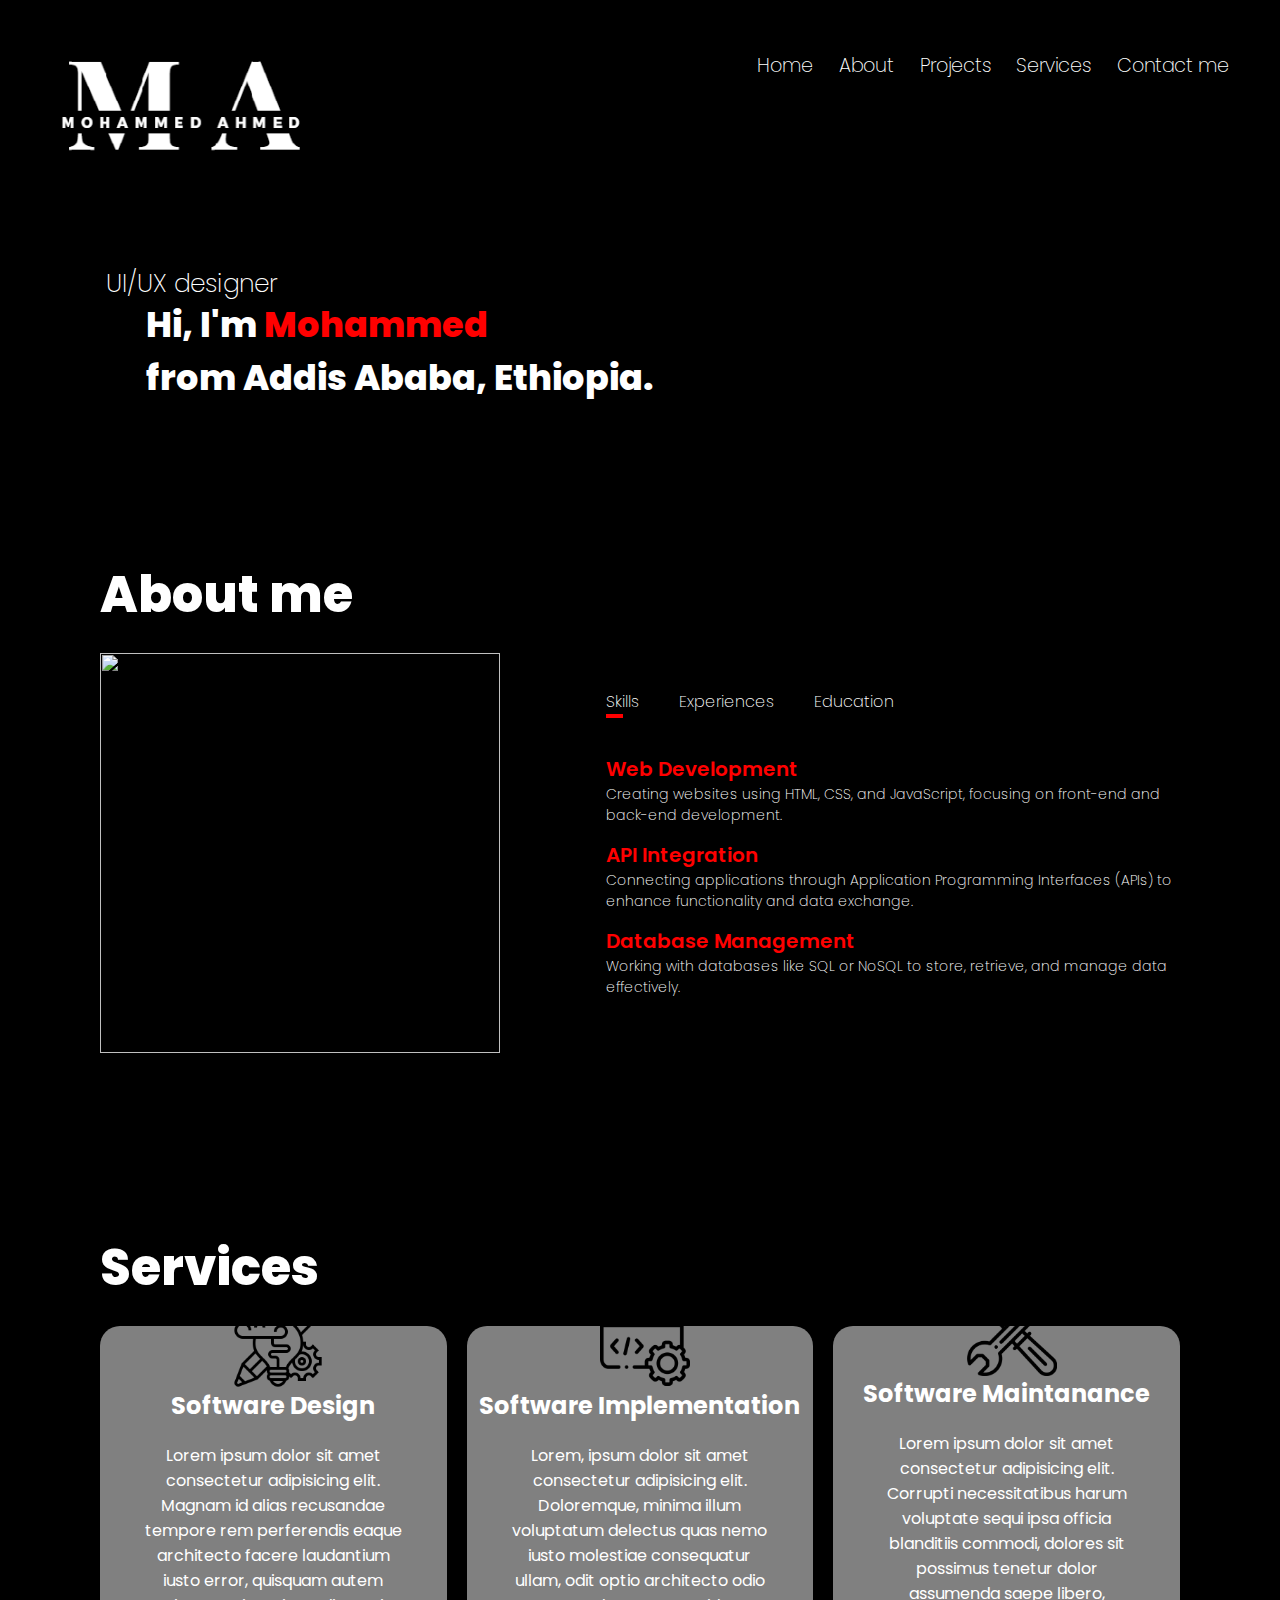
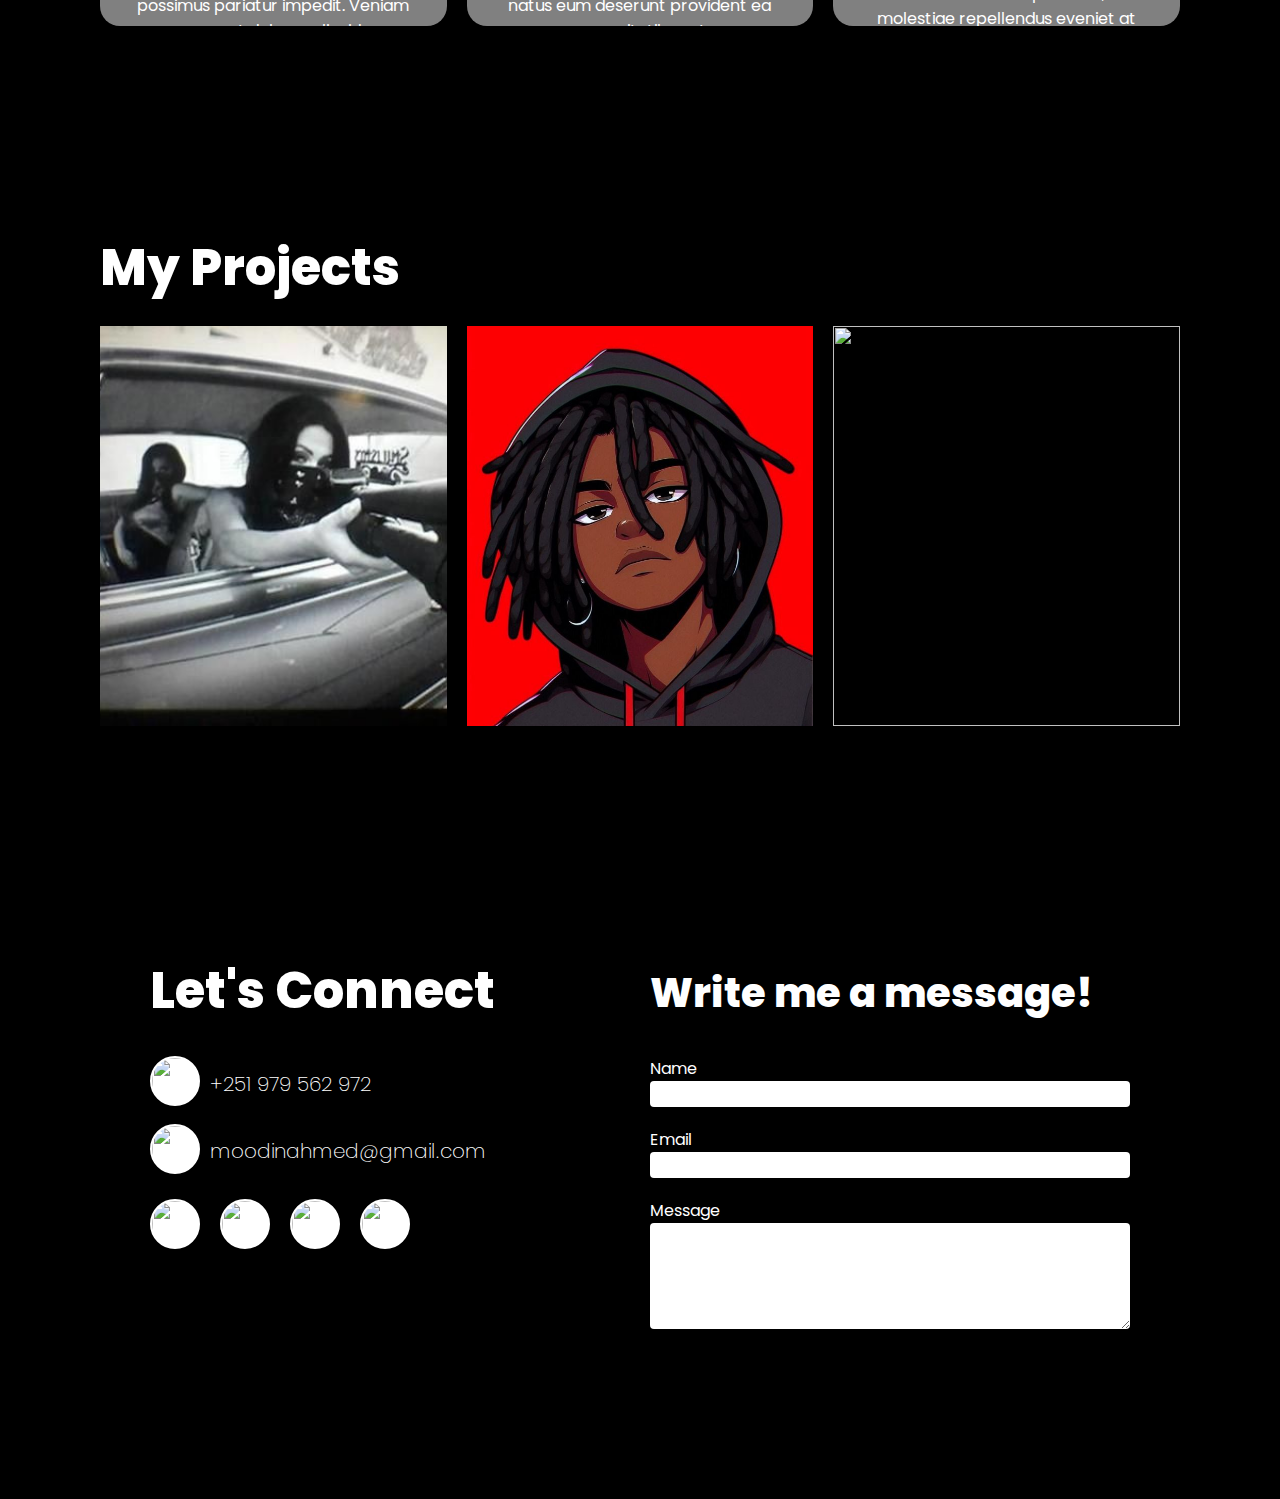
==== commit 2bf7bfcd: "Made it 100% responsive on mobile phones (excluding ipads)" ====
--- a/portfolio.html
+++ b/portfolio.html
@@ -36,7 +36,7 @@
 			<div class="row">
 				<div class="left-column">
 					<div class="img-container">
-						<img src="/Assets/Images/capture 2.PNG">
+						<img src="/Assets/Images/capture 3.PNG">
 					</div>
 				</div>
 				<div class="right-column">
@@ -181,7 +181,7 @@
 					<form action="example.com" method="post">
 						<label for="name">Name<input id="first-name" type="text" required></label>
 						<label for="email">Email<input id="email" type="email" required></label>
-						<label for="message">Message<textarea name="message" id="message"></textarea></label>
+						<label for="message">Message<textarea name="message" id="message" rows="5"></textarea></label>
 					</form>
 				</div>
 			</div>
--- a/portfolio.css
+++ b/portfolio.css
@@ -2,9 +2,9 @@
 	box-sizing: border-box;
 	font-family: Poppins;
 }
-body {
-	width: 100%;
-	height: 100vh;
+body, html {
+	width: 100%;
+	height: auto;
 
 	color: white;
 	background-color: black;
@@ -17,14 +17,14 @@
 }
 /*HEADER SECTION*/
 #header {
-	height: 700px; 
-	
-	background-image: url(Assets/Images/Capture.PNG);
-	background-size: 550px 550px;
-	background-repeat: no-repeat;
-	background-position-x: 720px;
-	background-position-y: 80px;
-	background-attachment: fixed;
+	width: 100%;
+	height: auto; 
+	margin-bottom: 6vw;
+}
+#header .container {
+	height: auto;
+	margin: 0 auto;
+	padding: 2vw;
 }
 #header .container nav {
 	width: 100%;
@@ -32,22 +32,24 @@
 	justify-content: space-between;
 }
 #header .container nav img {
-	margin-left: 50px;
-	margin-top: 20px;
+	margin-left: 2vw;
+	margin-top: 2vw;
+	width: 20vw;
 }
 #header .container nav ul {
 	display: flex;
-	justify-content: space-around;
-	flex-basis: 650px;
-	margin-top: 30px;
+	justify-content: flex-end;
+	margin-top: 2vw;
 	list-style: none;
 	max-height: fit-content;
+	flex: 1;
 }
 #header .container nav ul li {
 	cursor: pointer;
 	max-height: fit-content;
 	font-weight: 200;
-	font-size: 20px;
+	font-size: 1.5vw;
+	margin-right: 2vw;
 }
 #header .container nav ul li::after {
 	content: "";
@@ -82,7 +84,7 @@
 
 /*------------about section------------*/
 #about .container {
-	height: 650px;
+	height: auto;
 	width: 100%;
 	padding:50px 100px;
 	
@@ -165,7 +167,7 @@
 }
 #about .info-section p {
 	font-weight: 200;
-	font-size: medium;
+	font-size: 14px;
 }
 
 /*-----------Projects section--------------*/
@@ -211,7 +213,6 @@
 
 	transition: height 0.3s ease, opacity 0.3s ease;
 	background: linear-gradient(to top, black, transparent);
-
 }
 #projects .project-priv:hover .text-layer {
 	height: 100%;
@@ -260,6 +261,10 @@
 	position: relative;
 	overflow: hidden;
 	border-radius: 20px;
+	display: flex;
+	flex-direction: column;
+	justify-content: center;
+	align-items: center;
 }
 #services .service h2 {
 	text-align: center;
@@ -267,14 +272,15 @@
 	color: white;
 }
 #services .service p {
+	max-width: 90%;
 	text-wrap: wrap;
 	margin: 0;
 	padding: 20px;
 	text-align: center;
 }
 .service .services-icon{
-	width: 50px;
-	height: 50px;
+	width: 100px;
+	height: 100px;
 	padding: 10px 0 0 10px;
 }
 #services .service .service-layer {
@@ -293,7 +299,6 @@
 	opacity: 0;
 
 	transition: 0.3s;
-
 }
 .service-layer .img-container{
 	padding: 10px;
@@ -304,13 +309,10 @@
 	height: 30px;
 	width: 30px;
 }
-#services .service:hover .service-layer {
-	opacity: 1;
-	transform: translateY(-20px);
-}
-#services .service:hover {
-	transform: translateY(-20px);
+#services .service:hover{
+	transform: translateY(-15px);
 	transition: 0.4s;
+	background-color: red;
 }
 
 /*------------------Contact me---------------*/
@@ -408,14 +410,196 @@
 	border-radius: 4px;
 	padding: 3px;
 }
-textarea {
-	padding: 10px;
-	height: 60px;
-}
-
-@media (max-width: 800px) {
-	html {
+
+
+
+@media (max-width: 699px) {
+	html, body {
 		overflow-x: hidden;
+		height: 100vh;
+		width: 100%;
+	}
+	#header {
+		height: auto;
+	}
+	#header .container {
+		height: auto;
+		margin-bottom: 150px;
+		margin-top: 25px;
+	}
+	#header .container nav {
+		flex-direction: column;
+		margin: 0 auto;
+	}
+	.logo-div {
+		display: flex;
+		justify-content: center;
+		margin-bottom: 10px;
+	}
+	#header .container nav img {
+		width: 50%;
+		margin: 0;
+	}
+	#header .container nav ul {
+		flex-direction: column;
+		padding:0 ;
+	}
+	#header .container nav ul li {
+		font-size: 28px;
+		width: 100%;
+		text-align: center;
+	}
+
+	#header .Introduction {
+		max-width: fit-content;
+		font-size: 50px;
+		margin: 0;
+		text-align: center ;
+		line-height: 100%;
+	}
+	#header .role {
+		margin: 0;
+		max-width: fit-content;
+		font-size: 40px;
+		margin-top: 25px;
+	}
+	#header .introduction-div {
+		width: 100%;
+
+		display: flex;
+		flex-direction: column;
+		align-items: center;
+
+		margin-top: 0%;
+	}
+
+
+/*----------about me----------*/
+	#about .container {
+		height: auto;
+		padding: 25px 50px;
+	}
+	#about .header {
+		text-align: center;
+		font-size: 48px;
+	}
+	#about .row {
+		display: flex;
+		flex-direction: column;
+	}
+	#about .left-column{
+		width: 100%;
+	}
+	#about .left-column .img-container{
+		justify-content: center;
+	}
+	#about .left-column img {
+		width: 100%;
+		height: 400px;
+	}
+
+	#about .right-column {
+		width: 100%;
+	}
+	#about nav ul {
+		font-size: 20px;
+		justify-content: space-around;
+		margin-bottom: 0;
+	}
+	#about .info-link {
+		margin: 0;
+	}
+
+	/*-----Services----*/	
+	#services{
+		width: 100%;
+		height: auto;
+	}
+	#services .container {
+		max-width: fit-content;
+		padding: 25px 50px;
+		justify-content: center;
+		text-align: center;
+	}
+	#services .services-grid {
+		grid-template-columns: 1fr;
+	}
+	#services .service {
+		height: auto;
+		display: flex;
+		flex-direction: column;
+		justify-content: center;
+		position: relative;
+		margin-bottom: 20px;
+	}
+	#services .service p{
+		max-width: 100%;
+	}
+
+
+	/*------projects------*/
+	#projects, #projects .container {
+		height: auto;
+	}
+	#projects .header {
+		font-size: 11vw;
+		text-align: center;
+	}
+	#projects .container {
+		padding: 25px 50px;
+	}
+	#projects .grid {
+		grid-template-columns: 1fr;
+	}
+	#projects img,
+	#projects .text-layer,
+	#projects .project-priv {
+		width: 100%;
+		height: 500px;
+	}
+	#projects .project-priv {
+		margin-bottom: 20px;
+	}
+
+	/*------Contact----------*/
+	#contact-me, #contact-me .container{
+		height: auto;
+		width: 100%;
+	}
+	#contact-me .container{
+		padding: 25px 25px;
+	}
+	#contact-me .header {
+		font-size: 45px;
+	}
+	#contact-me .row {
+		flex-direction: column;
+		width: 100%;
+		justify-content: center;
+		align-items: center;
+		margin: 2px;
+		height: fit-content;
+	}
+	#contact-me .row .column1 {
+		margin-bottom: 20px;
+		width: 100%;
+		height: auto;
+	}
+	#contact-me .column2 {
+		width:fit-content;
+		width: 100%;
+		height: auto;
+	}
+	#contact form {
+		width: 100%;
+		height: auto;
+	}
+}
+@media (min-width: 700px) and (max-width: 799px) {
+	html, body {
+		overflow-x: hidden;
+		height: 100vh;
+		width: 100%;
 	}
 	#header {
 		background-image: none;
@@ -433,24 +617,31 @@
 	}
 	#header .container nav img {
 		max-width: fit-content;
+		margin: 0;
 	}
 	#header .container nav ul {
 		justify-content: space-evenly;
+		flex-wrap: wrap;
+		padding-left: 0;
 	}
 	#header .Introduction {
 		max-width: fit-content;
-		margin: 0 auto;
 		font-size: 50px;
+		margin: 0;
+		text-align: center ;
 	}
 	#header .role {
-		margin-left: -40px;
+		margin: 0;
 		max-width: fit-content;
 		font-size: 40px;
 	}
 	#header .introduction-div {
-		min-width: fit-content;
-		max-width: fit-content;
-		margin: 100px auto;
+		width: 100%;
+		margin-top: 50px;
+
+		display: flex;
+		flex-direction: column;
+		align-items: center;
 	}
 	#header .container{
 		padding: 2px;
@@ -459,6 +650,8 @@
 /*----------about me----------*/
 	#about .container {
 		height: auto;
+		padding: 25px 50px;
+		margin-top: 100px;
 	}
 	#about .header {
 		text-align: center;
@@ -474,7 +667,8 @@
 		justify-content: center;
 	}
 	#about .left-column img {
-		height: auto;
+		width: 100%;
+		height: 400px;
 	}
 
 	#about .right-column {
@@ -482,5 +676,145 @@
 	}
 	#about nav ul {
 		font-size: 20px;
-	}
-} 
+		justify-content: center;
+		margin-bottom: 0;
+	}
+
+	/*-----Services----*/	
+	#services{
+		width: 100%;
+		height: auto;
+	}
+	#services .container {
+		max-width: fit-content;
+		padding: 25px 50px;
+		justify-content: center;
+	}
+	#services .services-grid {
+		grid-template-columns: 1fr;
+	}
+	#services .service {
+		display: flex;
+		flex-direction: column;
+		justify-content: center;
+		position: relative;
+		margin-bottom: 20px;
+	}
+
+
+	/*------projects------*/
+	#projects, #projects .container {
+		height: auto;
+	}
+	#projects .container {
+		padding: 25px 50px;
+	}
+	#projects .grid {
+		grid-template-columns: 1fr;
+		gap: 20px;
+	}
+	#projects img,
+	#projects .text-layer,
+	#projects .project-priv {
+		width: 100%;
+		height: 500px;
+	}
+	#projects .project-priv {
+		margin-bottom: 40px;
+	}
+
+	/*------Contact----------*/
+	#contact-me, #contact-me .container{
+		height: auto;
+		width: 100%;
+	}
+	#contact-me .container{
+		padding: 25px 50px;
+	}
+	#contact-me .row {
+		flex-direction: column;
+		width: 100%;
+		justify-content: center;
+		align-items: center;
+		margin: 2px;
+		height: fit-content;
+	}
+	#contact-me .row .column1 {
+		margin-bottom: 20px;
+		width: 100%;
+		height: auto;
+	}
+	#contact-me .column2 {
+		width:fit-content;
+		width: 100%;
+		height: auto;
+	}
+	#contact form {
+		width: 100%;
+		height: auto;
+	}
+}
+
+@media (min-width:800px) and (max-width: 1399px) {
+
+}
+
+@media (min-width: 9999px) {
+	#header nav {
+		margin-bottom: 6vw;
+	}
+	#header .introduction-div {
+		max-width: fit-content;
+		margin: 2vw auto 2vw 10vw;
+	}
+	#header .introduction {
+		font-size: 2vw;
+		margin-left: 10vw;
+	}
+	#header .role {
+		margin-bottom: -0.5vw;
+		margin-top: 2vw;
+		margin-left: 6vw;
+		font-size: 2vw;
+	}
+
+	/*about*/
+	#about {
+		max-width: 100%;
+	}
+	#about .container {
+		max-width: 85vw;
+		margin: 0 auto;
+		padding: 1vw 2vw;
+	}
+	.header {
+		font-size: 3vw;
+		margin-bottom: 1.3vw;
+	}
+	#about .row {
+		column-gap: 10vw;
+	}
+	#about .left-column img {
+		height: 40vw;
+	}
+	.row .right-column {
+		padding-top: 2vw;
+	}
+	#about .info-link {
+		margin-right: 4vw;
+		margin-bottom: 2vw;
+		font-size: 1.7vw;
+	}
+	#about .info-link::after  {
+		height: 0.4vw;
+	}
+	#about .selected::after {
+		height: 0.4vw;
+	}
+	#about .info-section span{
+		font-size: 1.7vw;
+	}
+	#about .info-section p {
+		font-size: 1.1vw;
+	}
+}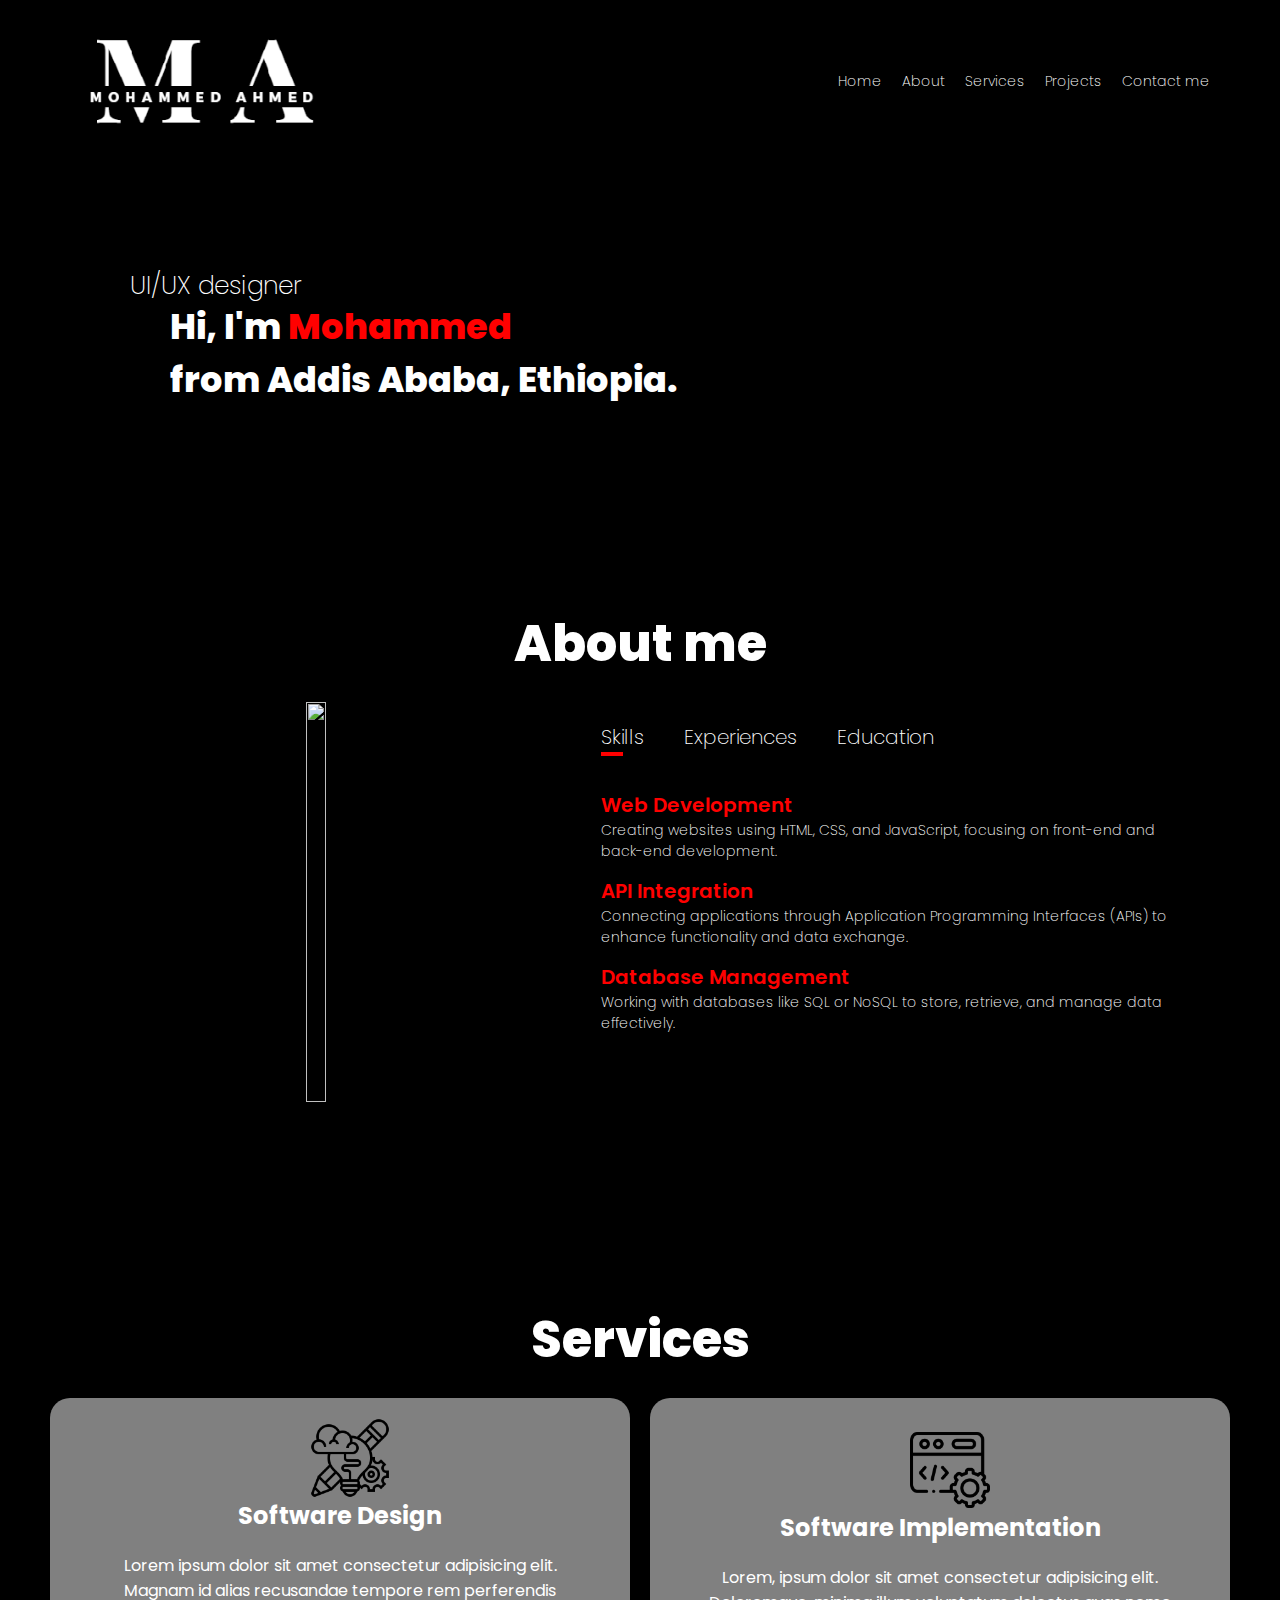
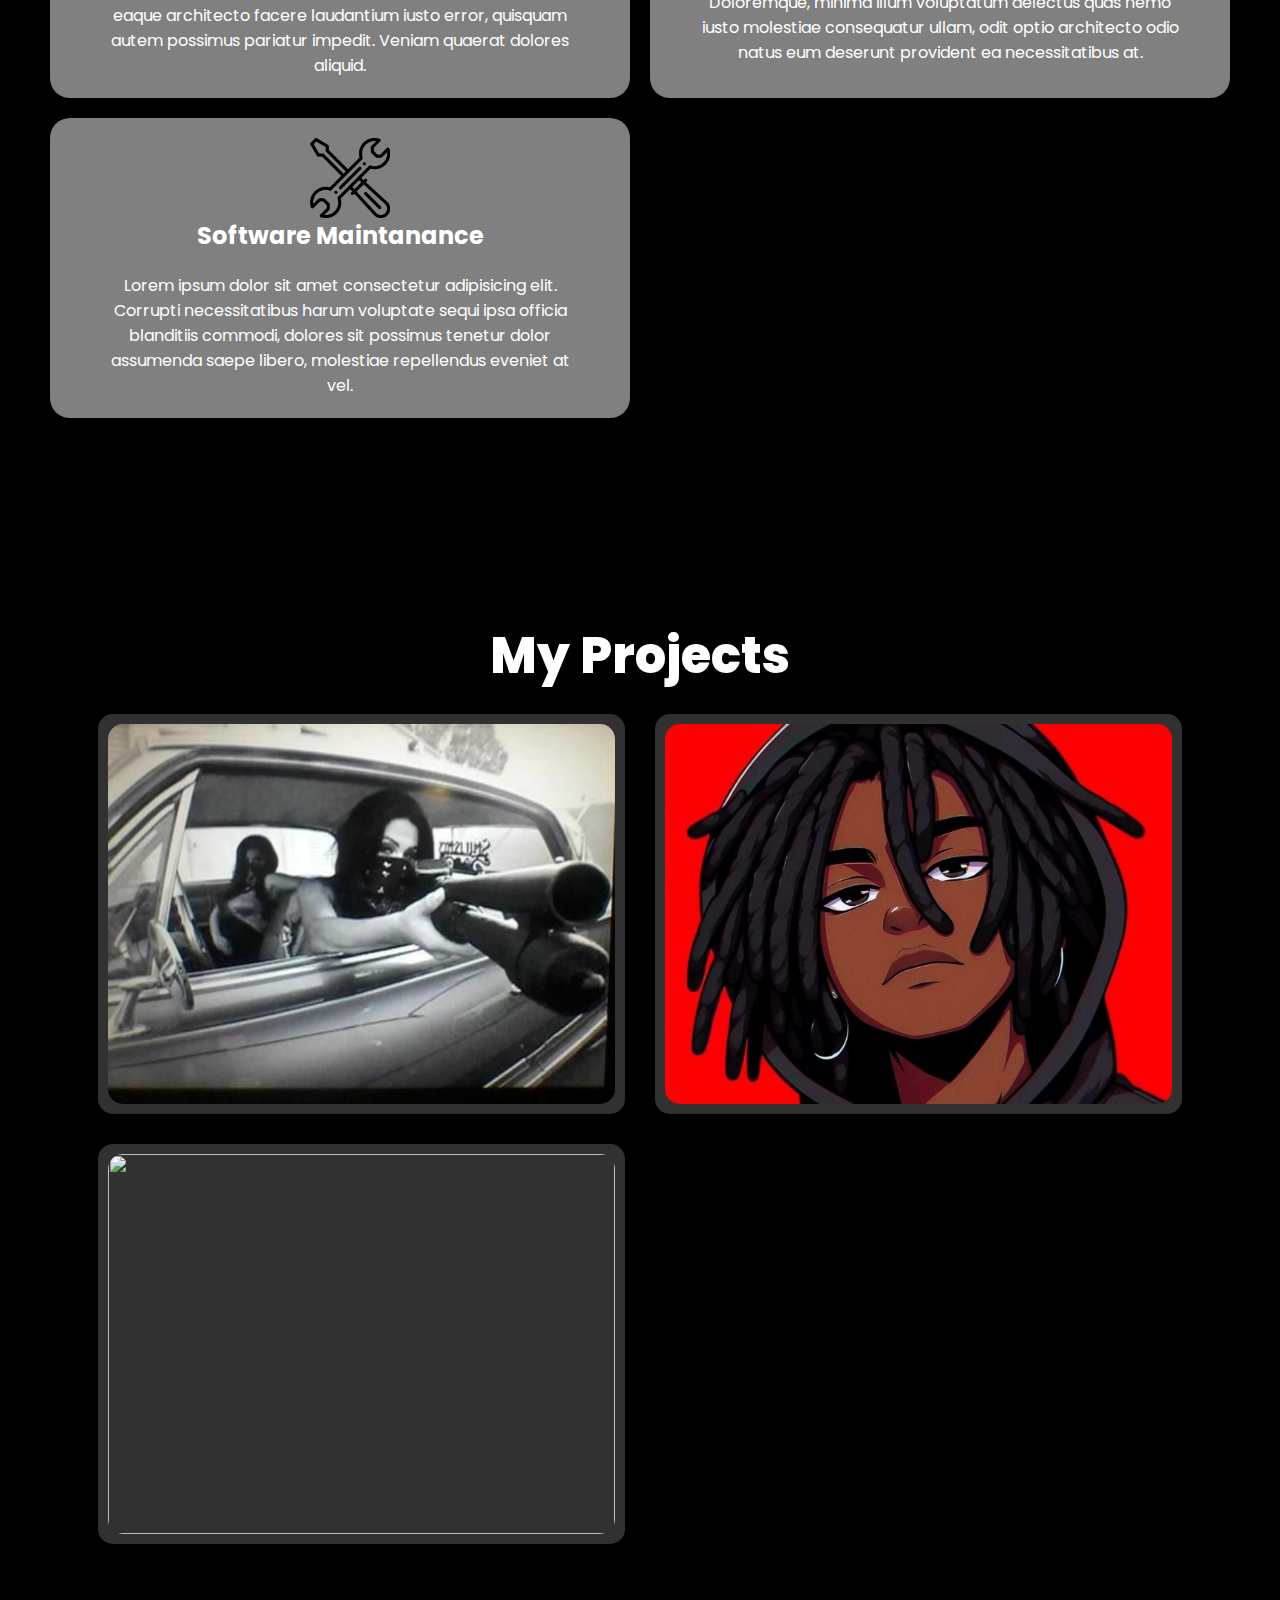
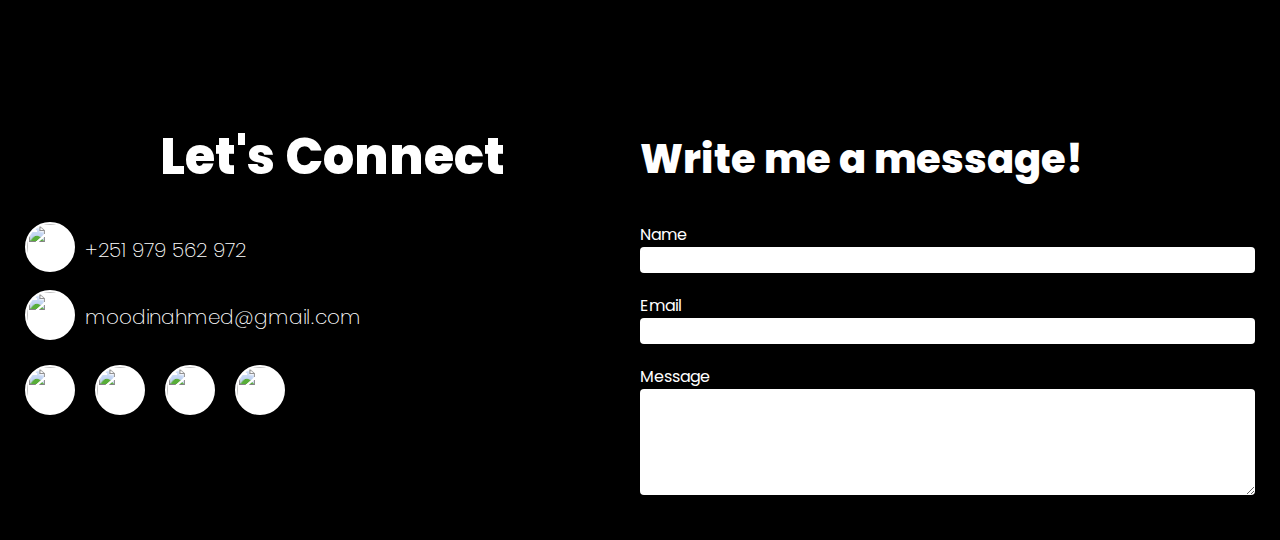
==== commit 4b443798: "100% responsive on everything (hopefully)" ====
--- a/portfolio.html
+++ b/portfolio.html
@@ -18,8 +18,8 @@
 				<ul>
 					<li><a href="#home">Home</a></li>
 					<li><a href="#about">About</a></li>
+					<li><a href="#services">Services</a></li>
 					<li><a href="#projects">Projects</a></li>
-					<li><a href="#services">Services</a></li>
 					<li><a href="#contact-me">Contact me</a></li>
 				</ul>
 			</nav>
@@ -36,7 +36,7 @@
 			<div class="row">
 				<div class="left-column">
 					<div class="img-container">
-						<img src="/Assets/Images/capture 3.PNG">
+						<img src="/Assets/Images/Capture.PNG">
 					</div>
 				</div>
 				<div class="right-column">
@@ -104,28 +104,16 @@
 					<img class="services-icon" src="/Assets/Images/Icons/design-thinking.png" alt="">
 					<h2>Software Design</h2>
 					<p>Lorem ipsum dolor sit amet consectetur adipisicing elit. Magnam id alias recusandae tempore rem perferendis eaque architecto facere laudantium iusto error, quisquam autem possimus pariatur impedit. Veniam quaerat dolores aliquid.</p>
-					<div class="service-layer">
-						<div class="img-container"><a href="#"><img class="learn-more" src="/Assets/Images/Icons/new-window.png" alt=""></a></div>
-						learn more
-					</div>
 				</div>
 				<div class="service">
 					<img class="services-icon" src="/Assets/Images/Icons/coding.png" alt="Software implementation">
 					<h2>Software Implementation</h2>
 					<p>Lorem, ipsum dolor sit amet consectetur adipisicing elit. Doloremque, minima illum voluptatum delectus quas nemo iusto molestiae consequatur ullam, odit optio architecto odio natus eum deserunt provident ea necessitatibus at.</p>
-					<div class="service-layer">
-						<div class="img-container"><a href="#"><img class="learn-more" src="/Assets/Images/Icons/new-window.png" alt=""></a></div>
-						learn more
-					</div>
 				</div>
 				<div class="service">
 					<img class="services-icon" src="/Assets/Images/Icons/tools.png" alt="">
 					<h2>Software Maintanance</h2>
 					<p>Lorem ipsum dolor sit amet consectetur adipisicing elit. Corrupti necessitatibus harum voluptate sequi ipsa officia blanditiis commodi, dolores sit possimus tenetur dolor assumenda saepe libero, molestiae repellendus eveniet at vel.</p>
-					<div class="service-layer">
-						<div class="img-container"><a href="#"><img class="learn-more" src="/Assets/Images/Icons/new-window.png" alt=""></a></div>
-						learn more
-					</div>
 				</div>
 			</div>
 		</div>
--- a/portfolio.css
+++ b/portfolio.css
@@ -4,12 +4,15 @@
 }
 body, html {
 	width: 100%;
+	max-width: 100vw;
 	height: auto;
 
 	color: white;
 	background-color: black;
 
+	padding: 0;
 	margin: 0;
+	overflow-x: hidden;
 }
 a {
 	text-decoration: none;
@@ -19,27 +22,32 @@
 #header {
 	width: 100%;
 	height: auto; 
-	margin-bottom: 6vw;
+	margin-bottom: 100px;
 }
 #header .container {
 	height: auto;
-	margin: 0 auto;
-	padding: 2vw;
+
+	padding: 50px;
+	padding-top: 0;
+	margin-bottom: 100px;
 }
 #header .container nav {
 	width: 100%;
 	display: flex;
 	justify-content: space-between;
+	align-items: center;
 }
 #header .container nav img {
-	margin-left: 2vw;
-	margin-top: 2vw;
-	width: 20vw;
+	padding: 30px;
+	width: 300px;
+	margin: 0;
 }
 #header .container nav ul {
 	display: flex;
 	justify-content: flex-end;
-	margin-top: 2vw;
+
+	padding-left: 0;
+
 	list-style: none;
 	max-height: fit-content;
 	flex: 1;
@@ -48,8 +56,8 @@
 	cursor: pointer;
 	max-height: fit-content;
 	font-weight: 200;
-	font-size: 1.5vw;
-	margin-right: 2vw;
+	font-size: 26px;
+	margin-right: 20px;
 }
 #header .container nav ul li::after {
 	content: "";
@@ -86,11 +94,13 @@
 #about .container {
 	height: auto;
 	width: 100%;
-	padding:50px 100px;
+	padding: 50px;
 	
 	display: flex;
 	flex-direction: column;
 	justify-content: center;
+	margin-bottom: 100px;
+
 }
 .header {
 	font-size: 50px;
@@ -99,39 +109,40 @@
 	margin-bottom: 20px;
 }
 
-.row {
+#about .row {
 	width: 100%;
 	max-height: 100%;
 	display: flex;
 	column-gap: 20px;
 }
-.row .left-column{
+#about .row .left-column{
 	min-width: 45%;
-}
-#about .left-column .img-container {
-	display: flex;
-	justify-content: flex-start;
-	align-items: top;
+	display: flex;
+	align-items: center;
+	justify-content: center;
 }
 #about .left-column img {
 	object-fit: cover;
 	height: 400px;
+	width: 100%;
 }
 
 .row .right-column {
-	width: 100%;
-	min-width: 50%;
-	padding-top: 20px;
+	max-width: 50%;
+	display: flex;
+	flex-direction: column;
 }
 #about nav ul {
 	display: flex;
+	font-size: 20px;
 	list-style: none;
 	padding: 0;
+	margin-bottom: 20px;
+	font-size: 20px;
 }
 #about .info-link {
 	margin-right: 40px;
 	cursor: pointer;
-	margin-bottom: 20px;
 	font-weight: 200;
 }
 #about .info-link::after {
@@ -159,7 +170,9 @@
 	background-color: red;
 	display: block;
 }
-
+#about .info-section {
+	height: 200px;
+}
 #about .info-section span {
 	font-size: 20px;
 	color: red;
@@ -171,19 +184,18 @@
 }
 
 /*-----------Projects section--------------*/
-#projects {
-	height: 650px;
-}
 #projects .container {
+	height: auto;
 	display: flex;
 	flex-direction: column;
 	justify-content: center;
-	padding: 50px 100px;
-	height: 100%;
+	padding: 50px;
+	margin-bottom: 100px;
+
 }
 #projects .grid {
 	display: grid;
-	grid-template-columns: repeat(3, minmax(250px, 1fr));
+	grid-template-columns: repeat(3, 1fr);
 	gap: 20px;
 }
 #projects .project-priv {
@@ -191,10 +203,15 @@
 	width: 100%;
 	position: relative;
 	overflow: hidden;
+	padding: 10px;
+	background-color: rgb(49, 49, 49);
+	border-radius: 15px;
 }
 #projects img {
 	height: 100%;
 	width: 100%;
+	border-radius: 15px;
+
 	object-fit: cover;
 }
 #projects .text-layer {
@@ -223,7 +240,7 @@
 	font-size: 20px;
 	font-weight: 200;
 	line-height: 25px;
-	width: 75%;
+	width: 100%;
 	font-family: poppins;
 }
 #projects .text-layer h1 {
@@ -239,15 +256,18 @@
 /*---------Services section--------------*/
 #services {
 	width: 100%;
-	height: 650px;
+	height: auto;
 	display: flex;
 	align-items: center;
 }
 #services .container {
 	width: inherit;
-	padding: 50px 100px;
+	padding: 50px;
+	margin-bottom: 100px;
+
 	display: flex;
 	flex-direction: column;
+	justify-content: center;
 }
 .services-grid {
 	display: grid;
@@ -257,7 +277,7 @@
 #services .service {
 	background-color: gray;
 	width: 100%;
-	height: 300px;
+	height: auto;
 	position: relative;
 	overflow: hidden;
 	border-radius: 20px;
@@ -273,6 +293,7 @@
 }
 #services .service p {
 	max-width: 90%;
+	height: auto;
 	text-wrap: wrap;
 	margin: 0;
 	padding: 20px;
@@ -281,48 +302,18 @@
 .service .services-icon{
 	width: 100px;
 	height: 100px;
-	padding: 10px 0 0 10px;
-}
-#services .service .service-layer {
-	position: absolute;
-	top: 0;
-	right: 0;
-	bottom: 0;
-	left: 0;
-
-	background-color: rgb(202, 3, 3);
-
-	display: flex;
-	flex-direction: column;
-	justify-content: center;
-	align-items: center;
-	opacity: 0;
-
-	transition: 0.3s;
-}
-.service-layer .img-container{
-	padding: 10px;
-	border-radius: 50%;
-	background-color: aliceblue;
-}
-.service-layer .learn-more{
-	height: 30px;
-	width: 30px;
+	padding: 20px 0 0 20px;
 }
 #services .service:hover{
 	transform: translateY(-15px);
 	transition: 0.4s;
-	background-color: red;
+	background-color: rgb(116, 2, 2);
 }
 
 /*------------------Contact me---------------*/
-#contact-me {
-	width: 100%;
-	height: 650px;
-}
 #contact-me .container {
-	width: inherit;
-	max-height: inherit;
+	width: 100%;
+	height: auto;
 
 	padding: 150px;
 }
@@ -413,19 +404,10 @@
 
 
 
-@media (max-width: 699px) {
-	html, body {
-		overflow-x: hidden;
-		height: 100vh;
-		width: 100%;
-	}
-	#header {
-		height: auto;
-	}
+@media (max-width: 499px) {
 	#header .container {
-		height: auto;
-		margin-bottom: 150px;
-		margin-top: 25px;
+		margin-bottom: 25px;
+		padding: 25px;
 	}
 	#header .container nav {
 		flex-direction: column;
@@ -437,22 +419,22 @@
 		margin-bottom: 10px;
 	}
 	#header .container nav img {
-		width: 50%;
+		width: 100%;
 		margin: 0;
+		padding: 0;
 	}
 	#header .container nav ul {
 		flex-direction: column;
 		padding:0 ;
 	}
 	#header .container nav ul li {
-		font-size: 28px;
+		font-size: 4vw;
 		width: 100%;
 		text-align: center;
 	}
-
 	#header .Introduction {
 		max-width: fit-content;
-		font-size: 50px;
+		font-size: 40px;
 		margin: 0;
 		text-align: center ;
 		line-height: 100%;
@@ -460,8 +442,12 @@
 	#header .role {
 		margin: 0;
 		max-width: fit-content;
-		font-size: 40px;
-		margin-top: 25px;
+		font-size: 15px;
+		margin: 10px;
+		padding: 2px 5px;
+		background-color: rgb(255, 255, 255);
+		border-radius: 15px;
+		color: black;
 	}
 	#header .introduction-div {
 		width: 100%;
@@ -472,44 +458,50 @@
 
 		margin-top: 0%;
 	}
-
 
 /*----------about me----------*/
 	#about .container {
-		height: auto;
-		padding: 25px 50px;
+		margin-bottom: 25px;
+		padding: 25px;
 	}
 	#about .header {
-		text-align: center;
-		font-size: 48px;
+			font-size: 11vw;
+			text-align: center;
 	}
 	#about .row {
 		display: flex;
 		flex-direction: column;
 	}
 	#about .left-column{
-		width: 100%;
+		max-width: 100%;
 	}
 	#about .left-column .img-container{
 		justify-content: center;
+		width: 100%;
 	}
 	#about .left-column img {
-		width: 100%;
-		height: 400px;
+		max-width: 100%;
+		height: auto;
+		object-fit: cover;
 	}
 
 	#about .right-column {
-		width: 100%;
+		max-width: 100%;
 	}
 	#about nav ul {
-		font-size: 20px;
+		font-size: 14px;
 		justify-content: space-around;
 		margin-bottom: 0;
 	}
 	#about .info-link {
 		margin: 0;
 	}
-
+	#about .info-section p {
+		font-size: 10px;
+	}
+	#about .info-section span {
+		font-size: 14px;
+	}
 	/*-----Services----*/	
 	#services{
 		width: 100%;
@@ -517,8 +509,13 @@
 	}
 	#services .container {
 		max-width: fit-content;
-		padding: 25px 50px;
-		justify-content: center;
+		justify-content: center;
+		text-align: center;
+		margin-bottom: 25px;
+		padding: 25px;
+	}
+	#services .header {
+		font-size: 11vw;
 		text-align: center;
 	}
 	#services .services-grid {
@@ -532,8 +529,12 @@
 		position: relative;
 		margin-bottom: 20px;
 	}
+	#services .service h2 {
+		font-size: 14px;
+	}
 	#services .service p{
 		max-width: 100%;
+		font-size: 10px;
 	}
 
 
@@ -546,7 +547,8 @@
 		text-align: center;
 	}
 	#projects .container {
-		padding: 25px 50px;
+		padding: 25px;
+		margin-bottom: 25px;
 	}
 	#projects .grid {
 		grid-template-columns: 1fr;
@@ -567,7 +569,7 @@
 		width: 100%;
 	}
 	#contact-me .container{
-		padding: 25px 25px;
+		padding: 25px;
 	}
 	#contact-me .header {
 		font-size: 45px;
@@ -595,18 +597,10 @@
 		height: auto;
 	}
 }
-@media (min-width: 700px) and (max-width: 799px) {
-	html, body {
-		overflow-x: hidden;
-		height: 100vh;
-		width: 100%;
-	}
-	#header {
-		background-image: none;
-		height: auto;
-	}
-	#header .container {
-		height: auto;
+@media (min-width: 500px) and (max-width: 799px) {
+	.container > h1 {
+		font-size: 70px;
+		text-align: center;
 	}
 	#header .container nav {
 		flex-direction: column;
@@ -614,130 +608,78 @@
 	.logo-div {
 		display: flex;
 		justify-content: center;
-	}
-	#header .container nav img {
-		max-width: fit-content;
-		margin: 0;
 	}
 	#header .container nav ul {
 		justify-content: space-evenly;
 		flex-wrap: wrap;
-		padding-left: 0;
-	}
-	#header .Introduction {
-		max-width: fit-content;
-		font-size: 50px;
+	}
+	#header .container nav ul li {
+		font-size: 26px;
+	}
+	#header .Introduction, #header .role {
 		margin: 0;
 		text-align: center ;
 	}
-	#header .role {
-		margin: 0;
-		max-width: fit-content;
-		font-size: 40px;
-	}
 	#header .introduction-div {
 		width: 100%;
-		margin-top: 50px;
+		margin: 100px 0;
 
 		display: flex;
 		flex-direction: column;
 		align-items: center;
-	}
-	#header .container{
-		padding: 2px;
 	}
 
 /*----------about me----------*/
 	#about .container {
-		height: auto;
-		padding: 25px 50px;
-		margin-top: 100px;
-	}
-	#about .header {
-		text-align: center;
+		padding: 25px;
 	}
 	#about .row {
-		display: flex;
 		flex-direction: column;
 	}
 	#about .left-column{
 		width: 100%;
-	}
-	#about .left-column .img-container{
-		justify-content: center;
-	}
-	#about .left-column img {
-		width: 100%;
-		height: 400px;
-	}
-
+		justify-content: center;
+	}
 	#about .right-column {
-		width: 100%;
+		max-width: 100%;	
+		align-items: center;
+		justify-content: center;
+	}
+	#about .info-section {
+		max-width: 80%;
 	}
 	#about nav ul {
-		font-size: 20px;
-		justify-content: center;
-		margin-bottom: 0;
+		justify-content: center;
 	}
 
 	/*-----Services----*/	
-	#services{
-		width: 100%;
-		height: auto;
-	}
-	#services .container {
-		max-width: fit-content;
-		padding: 25px 50px;
-		justify-content: center;
-	}
 	#services .services-grid {
 		grid-template-columns: 1fr;
-	}
-	#services .service {
-		display: flex;
-		flex-direction: column;
-		justify-content: center;
-		position: relative;
-		margin-bottom: 20px;
-	}
-
+		row-gap: 24px;
+	}
 
 	/*------projects------*/
-	#projects, #projects .container {
-		height: auto;
-	}
-	#projects .container {
-		padding: 25px 50px;
-	}
 	#projects .grid {
 		grid-template-columns: 1fr;
-		gap: 20px;
+	}
+	#projects .project-priv{
+		height: 300px;
 	}
 	#projects img,
-	#projects .text-layer,
-	#projects .project-priv {
-		width: 100%;
-		height: 500px;
-	}
-	#projects .project-priv {
-		margin-bottom: 40px;
+	#projects .text-layer{
+		width: 100%;
+		height: 100%;
 	}
 
 	/*------Contact----------*/
-	#contact-me, #contact-me .container{
-		height: auto;
-		width: 100%;
-	}
+
 	#contact-me .container{
-		padding: 25px 50px;
+		padding: 0 25px;
 	}
 	#contact-me .row {
 		flex-direction: column;
 		width: 100%;
-		justify-content: center;
 		align-items: center;
-		margin: 2px;
-		height: fit-content;
 	}
 	#contact-me .row .column1 {
 		margin-bottom: 20px;
@@ -745,76 +687,42 @@
 		height: auto;
 	}
 	#contact-me .column2 {
-		width:fit-content;
-		width: 100%;
-		height: auto;
-	}
-	#contact form {
-		width: 100%;
-		height: auto;
-	}
-}
-
-@media (min-width:800px) and (max-width: 1399px) {
-
-}
-
-@media (min-width: 9999px) {
-	#header nav {
-		margin-bottom: 6vw;
-	}
-	#header .introduction-div {
-		max-width: fit-content;
-		margin: 2vw auto 2vw 10vw;
-	}
-	#header .introduction {
-		font-size: 2vw;
-		margin-left: 10vw;
-	}
-	#header .role {
-		margin-bottom: -0.5vw;
-		margin-top: 2vw;
-		margin-left: 6vw;
-		font-size: 2vw;
-	}
-
-	/*about*/
-	#about {
+		width: 100%;
+	}
+}
+@media (min-width:800px) and (max-width: 1299px) {
+	.header{
+		text-align: center;
+	}
+	#header .container nav ul li {
+		font-size: 14px;
+	}
+
+	.services-grid {
+		grid-template-columns: 1fr 1fr;
+		row-gap: 20px;
+	}
+
+	#projects .grid {
+		grid-template-columns: 1fr 1fr;
 		max-width: 100%;
-	}
-	#about .container {
-		max-width: 85vw;
 		margin: 0 auto;
-		padding: 1vw 2vw;
-	}
-	.header {
-		font-size: 3vw;
-		margin-bottom: 1.3vw;
-	}
-	#about .row {
-		column-gap: 10vw;
-	}
-	#about .left-column img {
-		height: 40vw;
-	}
-	.row .right-column {
-		padding-top: 2vw;
-	}
-	#about .info-link {
-		margin-right: 4vw;
-		margin-bottom: 2vw;
-		font-size: 1.7vw;
-	}
-	#about .info-link::after  {
-		height: 0.4vw;
-	}
-	#about .selected::after {
-		height: 0.4vw;
-	}
-	#about .info-section span{
-		font-size: 1.7vw;
-	}
-	#about .info-section p {
-		font-size: 1.1vw;
+		gap: 30px;
+	}
+	#projects img{
+		height: 100%;
+	}
+	#projects .project-priv{
+		height:400px;
+	}
+#contact-me .container {
+	padding: 25px;
+}
+
+}
+@media (min-width:1300px) {
+	body {
+		max-width: 1300px;
+		margin: 0 auto;
 	}
 }